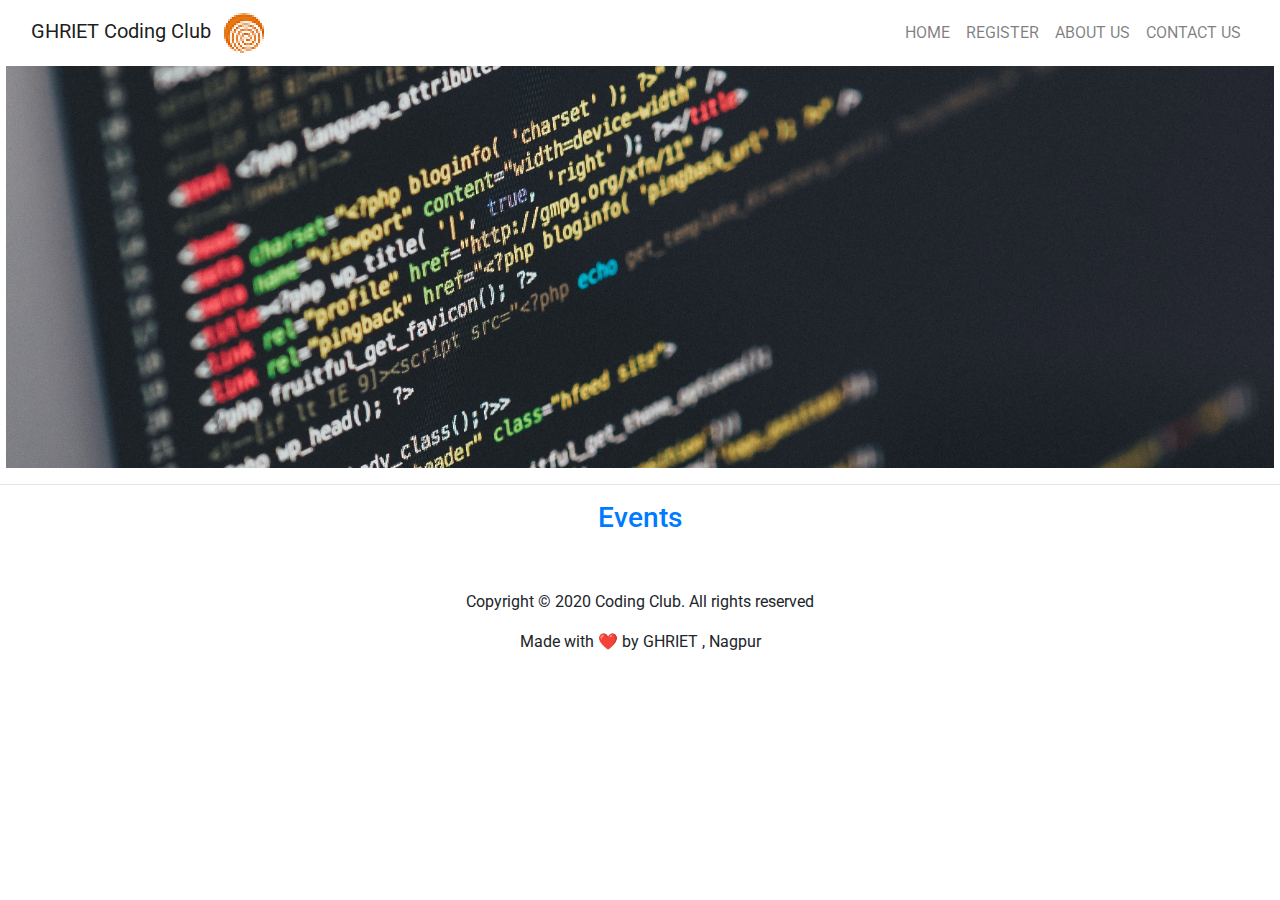
==== index.html @ 50445725 "upload" ====
<!DOCTYPE html>
<html>

<head>
    <meta charset="utf-8">
    <meta name="viewport" content="width=device-width, initial-scale=1.0, shrink-to-fit=no">
    <title>GHRIET coding club</title>
    <link rel="stylesheet" href="assets/bootstrap/css/bootstrap.min.css">
    <link rel="stylesheet" href="https://fonts.googleapis.com/css?family=Roboto:100,300,400,500,700">
    <link rel="stylesheet" href="assets/fonts/ionicons.min.css">
    <link rel="stylesheet" href="assets/css/gradient-navbar-1.css">
    <link rel="stylesheet" href="assets/css/gradient-navbar.css">
    <link rel="stylesheet" href="assets/css/styles.css">
</head>


<body>

    
    <nav class="navbar navbar-light navbar-expand-md">
        <div class="container-fluid"><a class="navbar-brand" href="#">GHRIET Coding Club <img src="images/logo2-.png"/></a></a><button data-toggle="collapse" class="navbar-toggler" data-target="#navcol-1"><span class="sr-only">Toggle navigation</span><span class="navbar-toggler-icon"></span></button>
            <div
                class="collapse navbar-collapse" id="navcol-1">
                <ul class="nav navbar-nav ml-auto">
                    <li class="nav-item" role="presentation"><a class="nav-link" href="#">HOME</a></li>
                    <li class="nav-item" role="presentation"><a class="nav-link" href="#">REGISTER</a></li>
                    <li class="nav-item" role="presentation"><a class="nav-link" href="#">ABOUT US</a></li>
                    <li class="nav-item" role="presentation"><a class="nav-link" href="#">CONTACT US</a></li>
                </ul>
        </div>
        </div>
    </nav>
    <img src="images/img1.jpg" alt="img1" class="center">


    <hr style="width:100%;text-align:left;margin-left:0">

    <a href=""> <h3 class=" text-center">Events</h3></a> 






















     <footer class="footer py-5">
          <div class="container">
               <div class="row">

                    <div class="col-lg-12 col-12">                                
                        <p class="copyright-text text-center">Copyright &copy; 2020  Coding Club. All rights reserved</p>
                        <p class="copyright-text text-center">Made with <span class="heart">❤</span> by GHRIET , Nagpur  <a rel="nofollow" href="link"></a></p>
                    </div>
                    
               </div>
          </div>
     </footer>
    <script src="assets/js/jquery.min.js"></script>
    <script src="assets/bootstrap/js/bootstrap.min.js"></script>
    <script src="assets/js/Navbar---Color-Change-on-Scroll.js"></script>
</body>

</html>
---- assets/css/gradient-navbar-1.css ----
#brand-logo {
  font-size: 34px;
}

#app-navbar {
  background: linear-gradient(120deg, #00e4d0, #5983e8);
}
---- assets/css/gradient-navbar.css ----
#brand-logo {
  font-size: 34px;
}

#app-navbar {
  background: linear-gradient(120deg, #00e4d0, #5983e8);
}
---- assets/css/styles.css ----
.center {
  display: block;
  margin-left: auto;
  margin-right: auto;
  width: 99%;
  height:50%;
}
.zig-zag { border: none; width: 50%; margin: auto; margin-top: 5%; margin-bottom: 5%; height: 40px; background: linear-gradient(135deg, #ECEDDC 25%, transparent 25%) -20px 0, linear-gradient(225deg, #ECEDDC 25%, transparent 25%) -20px 0, linear-gradient(315deg, #ECEDDC 25%, transparent 25%), linear-gradient(45deg, #ECEDDC 25%, transparent 25%); background-size: 40px 40px; background-color: #EC173A;}
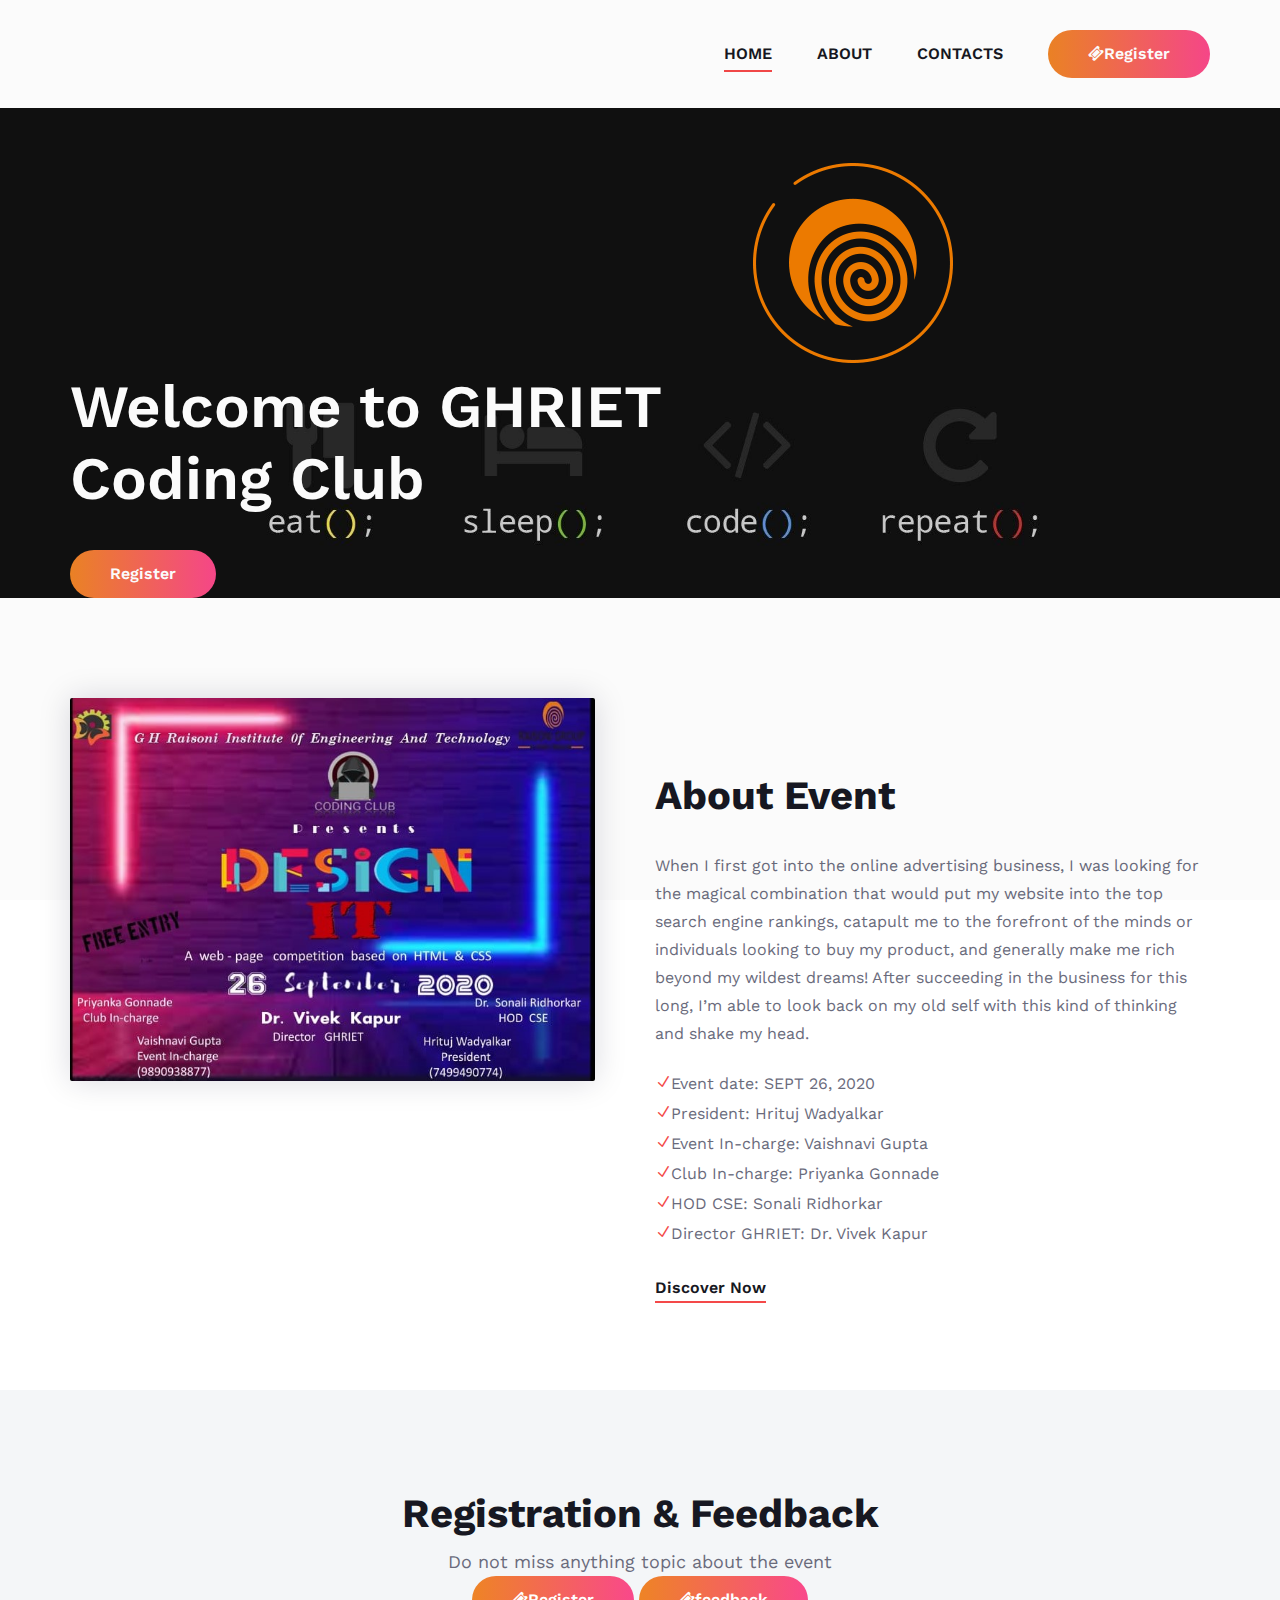
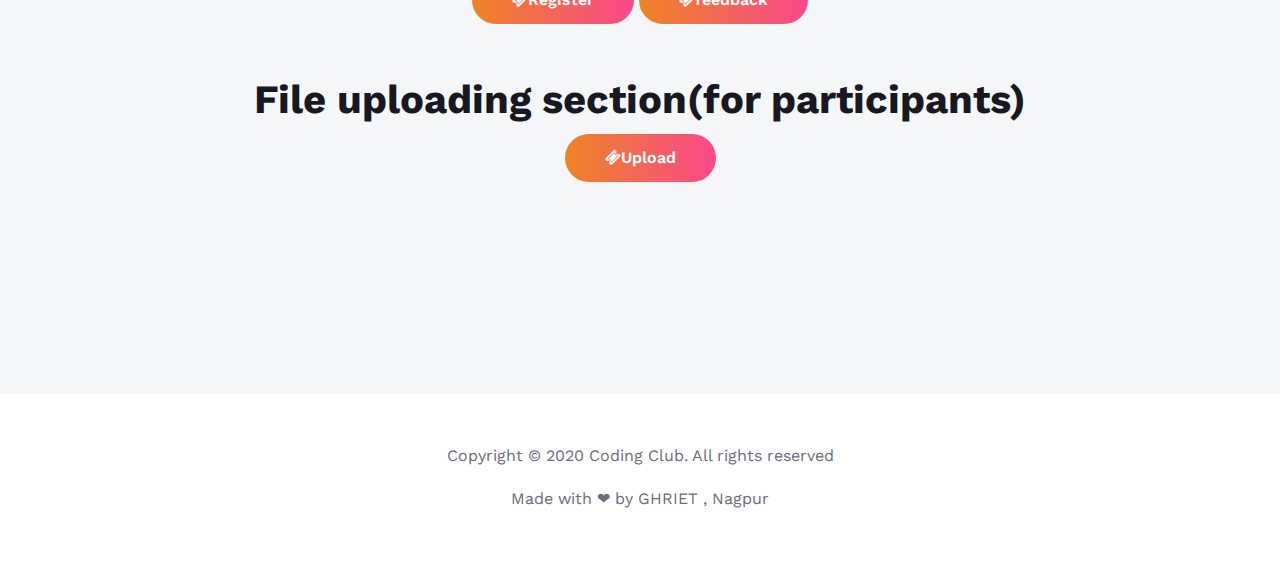
==== commit 15240f55: "update" ====
--- a/index.html
+++ b/index.html
@@ -1,64 +1,179 @@
 <!DOCTYPE html>
-<html>
+<html lang="zxx">
 
 <head>
-    <meta charset="utf-8">
-    <meta name="viewport" content="width=device-width, initial-scale=1.0, shrink-to-fit=no">
-    <title>GHRIET coding club</title>
-    <link rel="stylesheet" href="assets/bootstrap/css/bootstrap.min.css">
-    <link rel="stylesheet" href="https://fonts.googleapis.com/css?family=Roboto:100,300,400,500,700">
-    <link rel="stylesheet" href="assets/fonts/ionicons.min.css">
-    <link rel="stylesheet" href="assets/css/gradient-navbar-1.css">
-    <link rel="stylesheet" href="assets/css/gradient-navbar.css">
-    <link rel="stylesheet" href="assets/css/styles.css">
+    <meta charset="UTF-8">
+    <meta name="description" content="Manup Template">
+    <meta name="keywords" content="Manup, unica, creative, html">
+    <meta name="viewport" content="width=device-width, initial-scale=1.0">
+    <meta http-equiv="X-UA-Compatible" content="ie=edge">
+    <title>GHRIET Coding club</title>
+
+    <!-- Google Font -->
+    <link href="https://fonts.googleapis.com/css?family=Work+Sans:400,500,600,700,800,900&display=swap"
+        rel="stylesheet">
+    <link href="https://fonts.googleapis.com/css?family=Poppins:400,500,600,700&display=swap" rel="stylesheet">
+
+
+    <!-- Css Styles -->
+    <link rel="stylesheet" href="css/bootstrap.min.css" type="text/css">
+    <link rel="stylesheet" href="css/font-awesome.min.css" type="text/css">
+    <link rel="stylesheet" href="css/elegant-icons.css" type="text/css">
+    <link rel="stylesheet" href="css/owl.carousel.min.css" type="text/css">
+    <link rel="stylesheet" href="css/magnific-popup.css" type="text/css">
+    <link rel="stylesheet" href="css/slicknav.min.css" type="text/css">
+    <link rel="stylesheet" href="css/style.css" type="text/css">
 </head>
 
-
 <body>
-
-    
-    <nav class="navbar navbar-light navbar-expand-md">
-        <div class="container-fluid"><a class="navbar-brand" href="#">GHRIET Coding Club <img src="images/logo2-.png"/></a></a><button data-toggle="collapse" class="navbar-toggler" data-target="#navcol-1"><span class="sr-only">Toggle navigation</span><span class="navbar-toggler-icon"></span></button>
-            <div
-                class="collapse navbar-collapse" id="navcol-1">
-                <ul class="nav navbar-nav ml-auto">
-                    <li class="nav-item" role="presentation"><a class="nav-link" href="#">HOME</a></li>
-                    <li class="nav-item" role="presentation"><a class="nav-link" href="#">REGISTER</a></li>
-                    <li class="nav-item" role="presentation"><a class="nav-link" href="#">ABOUT US</a></li>
-                    <li class="nav-item" role="presentation"><a class="nav-link" href="#">CONTACT US</a></li>
-                </ul>
-        </div>
-        </div>
-    </nav>
-    <img src="images/img1.jpg" alt="img1" class="center">
-
-
-    <hr style="width:100%;text-align:left;margin-left:0">
-
-    <a href=""> <h3 class=" text-center">Events</h3></a> 
-
-
-
-
-
-
-
-
-
-
-
-
-
-
-
-
-
-
-
-
-
-
-     <footer class="footer py-5">
+    <!-- Page Preloder -->
+    <div id="preloder">
+        <div class="loader"></div>
+    </div>
+
+    <!-- Header Section Begin -->
+    <header class="header-section">
+        <div class="container">
+            <div class="logo">
+                <a href="./index.html">
+                    <img src="img/logo.png" alt="">
+                </a>
+            </div>
+            <div class="nav-menu">
+                <nav class="mainmenu mobile-menu">
+                    <ul>
+                        <li class="active"><a href="./index.html">Home</a></li>
+                        <li><a href="#">About</a></li>
+                       
+                        <li><a href="#">Contacts</a></li>
+                    </ul>
+                </nav>
+                <a href="#" class="primary-btn top-btn"><i class="fa fa-ticket"></i>Register</a>
+            </div>
+            <div id="mobile-menu-wrap"></div>
+        </div>
+    </header>
+    <!-- Header End -->
+
+    <!-- Hero Section Begin -->
+    <section class="hero-section set-bg" data-setbg="img/hero.jpg">
+        <div class="container">
+            <div class="row">
+                <div class="col-lg-7">
+                    <div class="hero-text">
+                        <span></span>
+                        <h2>Welcome to GHRIET<br /> Coding Club</h2>
+                        <a href="#" class="primary-btn">Register</a>
+                    </div>
+                </div>
+                <div class="col-lg-5">
+                    <img src="img/hero-right.jpg" alt="">
+                </div>
+            </div>
+        </div>
+    </section>
+    <!-- Hero Section End -->
+
+    <!-- Counter Section Begin --
+    <section class="counter-section bg-gradient">
+        <div class="container">
+            <div class="row">
+                <div class="col-lg-4">
+                    <div class="counter-text">
+                        <span>Conference Date</span>
+                        <h3>Count Every Second <br />Until the Event</h3>
+                    </div>
+                </div>
+                <div class="col-lg-8">
+                    <div class="cd-timer" id="countdown">
+                        <div class="cd-item">
+                            <span>40</span>
+                            <p>Days</p>
+                        </div>
+                        <div class="cd-item">
+                            <span>18</span>
+                            <p>Hours</p>
+                        </div>
+                        <div class="cd-item">
+                            <span>46</span>
+                            <p>Minutes</p>
+                        </div>
+                        <div class="cd-item">
+                            <span>32</span>
+                            <p>Seconds</p>
+                        </div>
+                    </div>
+                </div>
+            </div>
+        </div>
+    </section>
+    <!-- Counter Section End -->
+
+    <!-- Home About Section Begin -->
+    <section class="home-about-section spad">
+        <div class="container">
+            <div class="row">
+                <div class="col-lg-6">
+                    <div class="ha-pic">
+                        <img src="img/h-about.jpg" alt="">
+                    </div>
+                </div>
+                <div class="col-lg-6">
+                    <div class="ha-text">
+                        <h2>About Event</h2>
+                        <p>When I first got into the online advertising business, I was looking for the magical
+                            combination that would put my website into the top search engine rankings, catapult me to
+                            the forefront of the minds or individuals looking to buy my product, and generally make me
+                            rich beyond my wildest dreams! After succeeding in the business for this long, I’m able to
+                            look back on my old self with this kind of thinking and shake my head.</p>
+                        <ul>
+                            <li><span class="icon_check"></span>Event date: SEPT 26, 2020</li>
+                            <li><span class="icon_check"></span>President: Hrituj Wadyalkar</li> 
+                            <li><span class="icon_check"></span>Event In-charge: Vaishnavi Gupta</li>
+                            <li><span class="icon_check"></span>Club In-charge: Priyanka Gonnade </li>
+                            <li><span class="icon_check"></span>HOD CSE: Sonali Ridhorkar </li>
+                            <li><span class="icon_check"></span>Director GHRIET: Dr. Vivek Kapur </li>
+                        </ul>
+                        <a href="#" class="ha-btn">Discover Now</a>
+                    </div>
+                </div>
+            </div>
+        </div>
+    </section>
+    <!-- Home About Section End -->
+
+ 
+  
+
+    <!-- latest BLog Section Begin -->
+    <section class="latest-blog spad">
+        <div class="container">
+            <div class="row">
+                <div class="col-lg-12">
+                    <div class="section-title">
+                        <h2>Registration & Feedback </h2>
+                        <p>Do not miss anything topic about the event</p>
+                        <a href="https://forms.gle/aA8JoqDNaA3p2tTW8" class="primary-btn top-btn"><i class="fa fa-ticket"></i>Register</a>
+                        <a href="#" class="primary-btn top-btn"><i class="fa fa-ticket"></i>feedback</a>
+                    </div>
+                </div>
+            </div>
+            
+
+            <div class="section-title">
+                        <h2>File uploading section(for participants)</h2>
+                        <a href="" class="primary-btn top-btn"><i class="fa fa-ticket"></i>Upload</a>
+                        
+    </section>
+    <!-- latest BLog Section End -->
+
+   
+
+   
+
+    <!-- Footer Section Begin -->
+
+    <footer class="footer py-5">
           <div class="container">
                <div class="row">
 
@@ -70,9 +185,16 @@
                </div>
           </div>
      </footer>
-    <script src="assets/js/jquery.min.js"></script>
-    <script src="assets/bootstrap/js/bootstrap.min.js"></script>
-    <script src="assets/js/Navbar---Color-Change-on-Scroll.js"></script>
+    <!-- Footer Section End -->
+
+    <!-- Js Plugins -->
+    <script src="js/jquery-3.3.1.min.js"></script>
+    <script src="js/bootstrap.min.js"></script>
+    <script src="js/jquery.magnific-popup.min.js"></script>
+    <script src="js/jquery.countdown.min.js"></script>
+    <script src="js/jquery.slicknav.js"></script>
+    <script src="js/owl.carousel.min.js"></script>
+    <script src="js/main.js"></script>
 </body>
 
 </html>--- a/css/elegant-icons.css
+++ b/css/elegant-icons.css
@@ -0,0 +1,1159 @@
+@font-face {
+	font-family: 'ElegantIcons';
+	src:url('../fonts/ElegantIcons.eot');
+	src:url('../fonts/ElegantIcons.eot?#iefix') format('embedded-opentype'),
+		url('../fonts/ElegantIcons.woff') format('woff'),
+		url('../fonts/ElegantIcons.ttf') format('truetype'),
+		url('../fonts/ElegantIcons.svg#ElegantIcons') format('svg');
+	font-weight: normal;
+	font-style: normal;
+}
+
+/* Use the following CSS code if you want to use data attributes for inserting your icons */
+[data-icon]:before {
+	font-family: 'ElegantIcons';
+	content: attr(data-icon);
+	speak: none;
+	font-weight: normal;
+	font-variant: normal;
+	text-transform: none;
+	line-height: 1;
+	-webkit-font-smoothing: antialiased;
+	-moz-osx-font-smoothing: grayscale;
+}
+
+/* Use the following CSS code if you want to have a class per icon */
+/*
+Instead of a list of all class selectors,
+you can use the generic selector below, but it's slower:
+[class*="your-class-prefix"] {
+*/
+.arrow_up, .arrow_down, .arrow_left, .arrow_right, .arrow_left-up, .arrow_right-up, .arrow_right-down, .arrow_left-down, .arrow-up-down, .arrow_up-down_alt, .arrow_left-right_alt, .arrow_left-right, .arrow_expand_alt2, .arrow_expand_alt, .arrow_condense, .arrow_expand, .arrow_move, .arrow_carrot-up, .arrow_carrot-down, .arrow_carrot-left, .arrow_carrot-right, .arrow_carrot-2up, .arrow_carrot-2down, .arrow_carrot-2left, .arrow_carrot-2right, .arrow_carrot-up_alt2, .arrow_carrot-down_alt2, .arrow_carrot-left_alt2, .arrow_carrot-right_alt2, .arrow_carrot-2up_alt2, .arrow_carrot-2down_alt2, .arrow_carrot-2left_alt2, .arrow_carrot-2right_alt2, .arrow_triangle-up, .arrow_triangle-down, .arrow_triangle-left, .arrow_triangle-right, .arrow_triangle-up_alt2, .arrow_triangle-down_alt2, .arrow_triangle-left_alt2, .arrow_triangle-right_alt2, .arrow_back, .icon_minus-06, .icon_plus, .icon_close, .icon_check, .icon_minus_alt2, .icon_plus_alt2, .icon_close_alt2, .icon_check_alt2, .icon_zoom-out_alt, .icon_zoom-in_alt, .icon_search, .icon_box-empty, .icon_box-selected, .icon_minus-box, .icon_plus-box, .icon_box-checked, .icon_circle-empty, .icon_circle-slelected, .icon_stop_alt2, .icon_stop, .icon_pause_alt2, .icon_pause, .icon_menu, .icon_menu-square_alt2, .icon_menu-circle_alt2, .icon_ul, .icon_ol, .icon_adjust-horiz, .icon_adjust-vert, .icon_document_alt, .icon_documents_alt, .icon_pencil, .icon_pencil-edit_alt, .icon_pencil-edit, .icon_folder-alt, .icon_folder-open_alt, .icon_folder-add_alt, .icon_info_alt, .icon_error-oct_alt, .icon_error-circle_alt, .icon_error-triangle_alt, .icon_question_alt2, .icon_question, .icon_comment_alt, .icon_chat_alt, .icon_vol-mute_alt, .icon_volume-low_alt, .icon_volume-high_alt, .icon_quotations, .icon_quotations_alt2, .icon_clock_alt, .icon_lock_alt, .icon_lock-open_alt, .icon_key_alt, .icon_cloud_alt, .icon_cloud-upload_alt, .icon_cloud-download_alt, .icon_image, .icon_images, .icon_lightbulb_alt, .icon_gift_alt, .icon_house_alt, .icon_genius, .icon_mobile, .icon_tablet, .icon_laptop, .icon_desktop, .icon_camera_alt, .icon_mail_alt, .icon_cone_alt, .icon_ribbon_alt, .icon_bag_alt, .icon_creditcard, .icon_cart_alt, .icon_paperclip, .icon_tag_alt, .icon_tags_alt, .icon_trash_alt, .icon_cursor_alt, .icon_mic_alt, .icon_compass_alt, .icon_pin_alt, .icon_pushpin_alt, .icon_map_alt, .icon_drawer_alt, .icon_toolbox_alt, .icon_book_alt, .icon_calendar, .icon_film, .icon_table, .icon_contacts_alt, .icon_headphones, .icon_lifesaver, .icon_piechart, .icon_refresh, .icon_link_alt, .icon_link, .icon_loading, .icon_blocked, .icon_archive_alt, .icon_heart_alt, .icon_star_alt, .icon_star-half_alt, .icon_star, .icon_star-half, .icon_tools, .icon_tool, .icon_cog, .icon_cogs, .arrow_up_alt, .arrow_down_alt, .arrow_left_alt, .arrow_right_alt, .arrow_left-up_alt, .arrow_right-up_alt, .arrow_right-down_alt, .arrow_left-down_alt, .arrow_condense_alt, .arrow_expand_alt3, .arrow_carrot_up_alt, .arrow_carrot-down_alt, .arrow_carrot-left_alt, .arrow_carrot-right_alt, .arrow_carrot-2up_alt, .arrow_carrot-2dwnn_alt, .arrow_carrot-2left_alt, .arrow_carrot-2right_alt, .arrow_triangle-up_alt, .arrow_triangle-down_alt, .arrow_triangle-left_alt, .arrow_triangle-right_alt, .icon_minus_alt, .icon_plus_alt, .icon_close_alt, .icon_check_alt, .icon_zoom-out, .icon_zoom-in, .icon_stop_alt, .icon_menu-square_alt, .icon_menu-circle_alt, .icon_document, .icon_documents, .icon_pencil_alt, .icon_folder, .icon_folder-open, .icon_folder-add, .icon_folder_upload, .icon_folder_download, .icon_info, .icon_error-circle, .icon_error-oct, .icon_error-triangle, .icon_question_alt, .icon_comment, .icon_chat, .icon_vol-mute, .icon_volume-low, .icon_volume-high, .icon_quotations_alt, .icon_clock, .icon_lock, .icon_lock-open, .icon_key, .icon_cloud, .icon_cloud-upload, .icon_cloud-download, .icon_lightbulb, .icon_gift, .icon_house, .icon_camera, .icon_mail, .icon_cone, .icon_ribbon, .icon_bag, .icon_cart, .icon_tag, .icon_tags, .icon_trash, .icon_cursor, .icon_mic, .icon_compass, .icon_pin, .icon_pushpin, .icon_map, .icon_drawer, .icon_toolbox, .icon_book, .icon_contacts, .icon_archive, .icon_heart, .icon_profile, .icon_group, .icon_grid-2x2, .icon_grid-3x3, .icon_music, .icon_pause_alt, .icon_phone, .icon_upload, .icon_download, .social_facebook, .social_twitter, .social_pinterest, .social_googleplus, .social_tumblr, .social_tumbleupon, .social_wordpress, .social_instagram, .social_dribbble, .social_vimeo, .social_linkedin, .social_rss, .social_deviantart, .social_share, .social_myspace, .social_skype, .social_youtube, .social_picassa, .social_googledrive, .social_flickr, .social_blogger, .social_spotify, .social_delicious, .social_facebook_circle, .social_twitter_circle, .social_pinterest_circle, .social_googleplus_circle, .social_tumblr_circle, .social_stumbleupon_circle, .social_wordpress_circle, .social_instagram_circle, .social_dribbble_circle, .social_vimeo_circle, .social_linkedin_circle, .social_rss_circle, .social_deviantart_circle, .social_share_circle, .social_myspace_circle, .social_skype_circle, .social_youtube_circle, .social_picassa_circle, .social_googledrive_alt2, .social_flickr_circle, .social_blogger_circle, .social_spotify_circle, .social_delicious_circle, .social_facebook_square, .social_twitter_square, .social_pinterest_square, .social_googleplus_square, .social_tumblr_square, .social_stumbleupon_square, .social_wordpress_square, .social_instagram_square, .social_dribbble_square, .social_vimeo_square, .social_linkedin_square, .social_rss_square, .social_deviantart_square, .social_share_square, .social_myspace_square, .social_skype_square, .social_youtube_square, .social_picassa_square, .social_googledrive_square, .social_flickr_square, .social_blogger_square, .social_spotify_square, .social_delicious_square, .icon_printer, .icon_calulator, .icon_building, .icon_floppy, .icon_drive, .icon_search-2, .icon_id, .icon_id-2, .icon_puzzle, .icon_like, .icon_dislike, .icon_mug, .icon_currency, .icon_wallet, .icon_pens, .icon_easel, .icon_flowchart, .icon_datareport, .icon_briefcase, .icon_shield, .icon_percent, .icon_globe, .icon_globe-2, .icon_target, .icon_hourglass, .icon_balance, .icon_rook, .icon_printer-alt, .icon_calculator_alt, .icon_building_alt, .icon_floppy_alt, .icon_drive_alt, .icon_search_alt, .icon_id_alt, .icon_id-2_alt, .icon_puzzle_alt, .icon_like_alt, .icon_dislike_alt, .icon_mug_alt, .icon_currency_alt, .icon_wallet_alt, .icon_pens_alt, .icon_easel_alt, .icon_flowchart_alt, .icon_datareport_alt, .icon_briefcase_alt, .icon_shield_alt, .icon_percent_alt, .icon_globe_alt, .icon_clipboard {
+	font-family: 'ElegantIcons';
+	speak: none;
+	font-style: normal;
+	font-weight: normal;
+	font-variant: normal;
+	text-transform: none;
+	line-height: 1;
+	-webkit-font-smoothing: antialiased;
+}
+.arrow_up:before {
+	content: "\21";
+}
+.arrow_down:before {
+	content: "\22";
+}
+.arrow_left:before {
+	content: "\23";
+}
+.arrow_right:before {
+	content: "\24";
+}
+.arrow_left-up:before {
+	content: "\25";
+}
+.arrow_right-up:before {
+	content: "\26";
+}
+.arrow_right-down:before {
+	content: "\27";
+}
+.arrow_left-down:before {
+	content: "\28";
+}
+.arrow-up-down:before {
+	content: "\29";
+}
+.arrow_up-down_alt:before {
+	content: "\2a";
+}
+.arrow_left-right_alt:before {
+	content: "\2b";
+}
+.arrow_left-right:before {
+	content: "\2c";
+}
+.arrow_expand_alt2:before {
+	content: "\2d";
+}
+.arrow_expand_alt:before {
+	content: "\2e";
+}
+.arrow_condense:before {
+	content: "\2f";
+}
+.arrow_expand:before {
+	content: "\30";
+}
+.arrow_move:before {
+	content: "\31";
+}
+.arrow_carrot-up:before {
+	content: "\32";
+}
+.arrow_carrot-down:before {
+	content: "\33";
+}
+.arrow_carrot-left:before {
+	content: "\34";
+}
+.arrow_carrot-right:before {
+	content: "\35";
+}
+.arrow_carrot-2up:before {
+	content: "\36";
+}
+.arrow_carrot-2down:before {
+	content: "\37";
+}
+.arrow_carrot-2left:before {
+	content: "\38";
+}
+.arrow_carrot-2right:before {
+	content: "\39";
+}
+.arrow_carrot-up_alt2:before {
+	content: "\3a";
+}
+.arrow_carrot-down_alt2:before {
+	content: "\3b";
+}
+.arrow_carrot-left_alt2:before {
+	content: "\3c";
+}
+.arrow_carrot-right_alt2:before {
+	content: "\3d";
+}
+.arrow_carrot-2up_alt2:before {
+	content: "\3e";
+}
+.arrow_carrot-2down_alt2:before {
+	content: "\3f";
+}
+.arrow_carrot-2left_alt2:before {
+	content: "\40";
+}
+.arrow_carrot-2right_alt2:before {
+	content: "\41";
+}
+.arrow_triangle-up:before {
+	content: "\42";
+}
+.arrow_triangle-down:before {
+	content: "\43";
+}
+.arrow_triangle-left:before {
+	content: "\44";
+}
+.arrow_triangle-right:before {
+	content: "\45";
+}
+.arrow_triangle-up_alt2:before {
+	content: "\46";
+}
+.arrow_triangle-down_alt2:before {
+	content: "\47";
+}
+.arrow_triangle-left_alt2:before {
+	content: "\48";
+}
+.arrow_triangle-right_alt2:before {
+	content: "\49";
+}
+.arrow_back:before {
+	content: "\4a";
+}
+.icon_minus-06:before {
+	content: "\4b";
+}
+.icon_plus:before {
+	content: "\4c";
+}
+.icon_close:before {
+	content: "\4d";
+}
+.icon_check:before {
+	content: "\4e";
+}
+.icon_minus_alt2:before {
+	content: "\4f";
+}
+.icon_plus_alt2:before {
+	content: "\50";
+}
+.icon_close_alt2:before {
+	content: "\51";
+}
+.icon_check_alt2:before {
+	content: "\52";
+}
+.icon_zoom-out_alt:before {
+	content: "\53";
+}
+.icon_zoom-in_alt:before {
+	content: "\54";
+}
+.icon_search:before {
+	content: "\55";
+}
+.icon_box-empty:before {
+	content: "\56";
+}
+.icon_box-selected:before {
+	content: "\57";
+}
+.icon_minus-box:before {
+	content: "\58";
+}
+.icon_plus-box:before {
+	content: "\59";
+}
+.icon_box-checked:before {
+	content: "\5a";
+}
+.icon_circle-empty:before {
+	content: "\5b";
+}
+.icon_circle-slelected:before {
+	content: "\5c";
+}
+.icon_stop_alt2:before {
+	content: "\5d";
+}
+.icon_stop:before {
+	content: "\5e";
+}
+.icon_pause_alt2:before {
+	content: "\5f";
+}
+.icon_pause:before {
+	content: "\60";
+}
+.icon_menu:before {
+	content: "\61";
+}
+.icon_menu-square_alt2:before {
+	content: "\62";
+}
+.icon_menu-circle_alt2:before {
+	content: "\63";
+}
+.icon_ul:before {
+	content: "\64";
+}
+.icon_ol:before {
+	content: "\65";
+}
+.icon_adjust-horiz:before {
+	content: "\66";
+}
+.icon_adjust-vert:before {
+	content: "\67";
+}
+.icon_document_alt:before {
+	content: "\68";
+}
+.icon_documents_alt:before {
+	content: "\69";
+}
+.icon_pencil:before {
+	content: "\6a";
+}
+.icon_pencil-edit_alt:before {
+	content: "\6b";
+}
+.icon_pencil-edit:before {
+	content: "\6c";
+}
+.icon_folder-alt:before {
+	content: "\6d";
+}
+.icon_folder-open_alt:before {
+	content: "\6e";
+}
+.icon_folder-add_alt:before {
+	content: "\6f";
+}
+.icon_info_alt:before {
+	content: "\70";
+}
+.icon_error-oct_alt:before {
+	content: "\71";
+}
+.icon_error-circle_alt:before {
+	content: "\72";
+}
+.icon_error-triangle_alt:before {
+	content: "\73";
+}
+.icon_question_alt2:before {
+	content: "\74";
+}
+.icon_question:before {
+	content: "\75";
+}
+.icon_comment_alt:before {
+	content: "\76";
+}
+.icon_chat_alt:before {
+	content: "\77";
+}
+.icon_vol-mute_alt:before {
+	content: "\78";
+}
+.icon_volume-low_alt:before {
+	content: "\79";
+}
+.icon_volume-high_alt:before {
+	content: "\7a";
+}
+.icon_quotations:before {
+	content: "\7b";
+}
+.icon_quotations_alt2:before {
+	content: "\7c";
+}
+.icon_clock_alt:before {
+	content: "\7d";
+}
+.icon_lock_alt:before {
+	content: "\7e";
+}
+.icon_lock-open_alt:before {
+	content: "\e000";
+}
+.icon_key_alt:before {
+	content: "\e001";
+}
+.icon_cloud_alt:before {
+	content: "\e002";
+}
+.icon_cloud-upload_alt:before {
+	content: "\e003";
+}
+.icon_cloud-download_alt:before {
+	content: "\e004";
+}
+.icon_image:before {
+	content: "\e005";
+}
+.icon_images:before {
+	content: "\e006";
+}
+.icon_lightbulb_alt:before {
+	content: "\e007";
+}
+.icon_gift_alt:before {
+	content: "\e008";
+}
+.icon_house_alt:before {
+	content: "\e009";
+}
+.icon_genius:before {
+	content: "\e00a";
+}
+.icon_mobile:before {
+	content: "\e00b";
+}
+.icon_tablet:before {
+	content: "\e00c";
+}
+.icon_laptop:before {
+	content: "\e00d";
+}
+.icon_desktop:before {
+	content: "\e00e";
+}
+.icon_camera_alt:before {
+	content: "\e00f";
+}
+.icon_mail_alt:before {
+	content: "\e010";
+}
+.icon_cone_alt:before {
+	content: "\e011";
+}
+.icon_ribbon_alt:before {
+	content: "\e012";
+}
+.icon_bag_alt:before {
+	content: "\e013";
+}
+.icon_creditcard:before {
+	content: "\e014";
+}
+.icon_cart_alt:before {
+	content: "\e015";
+}
+.icon_paperclip:before {
+	content: "\e016";
+}
+.icon_tag_alt:before {
+	content: "\e017";
+}
+.icon_tags_alt:before {
+	content: "\e018";
+}
+.icon_trash_alt:before {
+	content: "\e019";
+}
+.icon_cursor_alt:before {
+	content: "\e01a";
+}
+.icon_mic_alt:before {
+	content: "\e01b";
+}
+.icon_compass_alt:before {
+	content: "\e01c";
+}
+.icon_pin_alt:before {
+	content: "\e01d";
+}
+.icon_pushpin_alt:before {
+	content: "\e01e";
+}
+.icon_map_alt:before {
+	content: "\e01f";
+}
+.icon_drawer_alt:before {
+	content: "\e020";
+}
+.icon_toolbox_alt:before {
+	content: "\e021";
+}
+.icon_book_alt:before {
+	content: "\e022";
+}
+.icon_calendar:before {
+	content: "\e023";
+}
+.icon_film:before {
+	content: "\e024";
+}
+.icon_table:before {
+	content: "\e025";
+}
+.icon_contacts_alt:before {
+	content: "\e026";
+}
+.icon_headphones:before {
+	content: "\e027";
+}
+.icon_lifesaver:before {
+	content: "\e028";
+}
+.icon_piechart:before {
+	content: "\e029";
+}
+.icon_refresh:before {
+	content: "\e02a";
+}
+.icon_link_alt:before {
+	content: "\e02b";
+}
+.icon_link:before {
+	content: "\e02c";
+}
+.icon_loading:before {
+	content: "\e02d";
+}
+.icon_blocked:before {
+	content: "\e02e";
+}
+.icon_archive_alt:before {
+	content: "\e02f";
+}
+.icon_heart_alt:before {
+	content: "\e030";
+}
+.icon_star_alt:before {
+	content: "\e031";
+}
+.icon_star-half_alt:before {
+	content: "\e032";
+}
+.icon_star:before {
+	content: "\e033";
+}
+.icon_star-half:before {
+	content: "\e034";
+}
+.icon_tools:before {
+	content: "\e035";
+}
+.icon_tool:before {
+	content: "\e036";
+}
+.icon_cog:before {
+	content: "\e037";
+}
+.icon_cogs:before {
+	content: "\e038";
+}
+.arrow_up_alt:before {
+	content: "\e039";
+}
+.arrow_down_alt:before {
+	content: "\e03a";
+}
+.arrow_left_alt:before {
+	content: "\e03b";
+}
+.arrow_right_alt:before {
+	content: "\e03c";
+}
+.arrow_left-up_alt:before {
+	content: "\e03d";
+}
+.arrow_right-up_alt:before {
+	content: "\e03e";
+}
+.arrow_right-down_alt:before {
+	content: "\e03f";
+}
+.arrow_left-down_alt:before {
+	content: "\e040";
+}
+.arrow_condense_alt:before {
+	content: "\e041";
+}
+.arrow_expand_alt3:before {
+	content: "\e042";
+}
+.arrow_carrot_up_alt:before {
+	content: "\e043";
+}
+.arrow_carrot-down_alt:before {
+	content: "\e044";
+}
+.arrow_carrot-left_alt:before {
+	content: "\e045";
+}
+.arrow_carrot-right_alt:before {
+	content: "\e046";
+}
+.arrow_carrot-2up_alt:before {
+	content: "\e047";
+}
+.arrow_carrot-2dwnn_alt:before {
+	content: "\e048";
+}
+.arrow_carrot-2left_alt:before {
+	content: "\e049";
+}
+.arrow_carrot-2right_alt:before {
+	content: "\e04a";
+}
+.arrow_triangle-up_alt:before {
+	content: "\e04b";
+}
+.arrow_triangle-down_alt:before {
+	content: "\e04c";
+}
+.arrow_triangle-left_alt:before {
+	content: "\e04d";
+}
+.arrow_triangle-right_alt:before {
+	content: "\e04e";
+}
+.icon_minus_alt:before {
+	content: "\e04f";
+}
+.icon_plus_alt:before {
+	content: "\e050";
+}
+.icon_close_alt:before {
+	content: "\e051";
+}
+.icon_check_alt:before {
+	content: "\e052";
+}
+.icon_zoom-out:before {
+	content: "\e053";
+}
+.icon_zoom-in:before {
+	content: "\e054";
+}
+.icon_stop_alt:before {
+	content: "\e055";
+}
+.icon_menu-square_alt:before {
+	content: "\e056";
+}
+.icon_menu-circle_alt:before {
+	content: "\e057";
+}
+.icon_document:before {
+	content: "\e058";
+}
+.icon_documents:before {
+	content: "\e059";
+}
+.icon_pencil_alt:before {
+	content: "\e05a";
+}
+.icon_folder:before {
+	content: "\e05b";
+}
+.icon_folder-open:before {
+	content: "\e05c";
+}
+.icon_folder-add:before {
+	content: "\e05d";
+}
+.icon_folder_upload:before {
+	content: "\e05e";
+}
+.icon_folder_download:before {
+	content: "\e05f";
+}
+.icon_info:before {
+	content: "\e060";
+}
+.icon_error-circle:before {
+	content: "\e061";
+}
+.icon_error-oct:before {
+	content: "\e062";
+}
+.icon_error-triangle:before {
+	content: "\e063";
+}
+.icon_question_alt:before {
+	content: "\e064";
+}
+.icon_comment:before {
+	content: "\e065";
+}
+.icon_chat:before {
+	content: "\e066";
+}
+.icon_vol-mute:before {
+	content: "\e067";
+}
+.icon_volume-low:before {
+	content: "\e068";
+}
+.icon_volume-high:before {
+	content: "\e069";
+}
+.icon_quotations_alt:before {
+	content: "\e06a";
+}
+.icon_clock:before {
+	content: "\e06b";
+}
+.icon_lock:before {
+	content: "\e06c";
+}
+.icon_lock-open:before {
+	content: "\e06d";
+}
+.icon_key:before {
+	content: "\e06e";
+}
+.icon_cloud:before {
+	content: "\e06f";
+}
+.icon_cloud-upload:before {
+	content: "\e070";
+}
+.icon_cloud-download:before {
+	content: "\e071";
+}
+.icon_lightbulb:before {
+	content: "\e072";
+}
+.icon_gift:before {
+	content: "\e073";
+}
+.icon_house:before {
+	content: "\e074";
+}
+.icon_camera:before {
+	content: "\e075";
+}
+.icon_mail:before {
+	content: "\e076";
+}
+.icon_cone:before {
+	content: "\e077";
+}
+.icon_ribbon:before {
+	content: "\e078";
+}
+.icon_bag:before {
+	content: "\e079";
+}
+.icon_cart:before {
+	content: "\e07a";
+}
+.icon_tag:before {
+	content: "\e07b";
+}
+.icon_tags:before {
+	content: "\e07c";
+}
+.icon_trash:before {
+	content: "\e07d";
+}
+.icon_cursor:before {
+	content: "\e07e";
+}
+.icon_mic:before {
+	content: "\e07f";
+}
+.icon_compass:before {
+	content: "\e080";
+}
+.icon_pin:before {
+	content: "\e081";
+}
+.icon_pushpin:before {
+	content: "\e082";
+}
+.icon_map:before {
+	content: "\e083";
+}
+.icon_drawer:before {
+	content: "\e084";
+}
+.icon_toolbox:before {
+	content: "\e085";
+}
+.icon_book:before {
+	content: "\e086";
+}
+.icon_contacts:before {
+	content: "\e087";
+}
+.icon_archive:before {
+	content: "\e088";
+}
+.icon_heart:before {
+	content: "\e089";
+}
+.icon_profile:before {
+	content: "\e08a";
+}
+.icon_group:before {
+	content: "\e08b";
+}
+.icon_grid-2x2:before {
+	content: "\e08c";
+}
+.icon_grid-3x3:before {
+	content: "\e08d";
+}
+.icon_music:before {
+	content: "\e08e";
+}
+.icon_pause_alt:before {
+	content: "\e08f";
+}
+.icon_phone:before {
+	content: "\e090";
+}
+.icon_upload:before {
+	content: "\e091";
+}
+.icon_download:before {
+	content: "\e092";
+}
+.social_facebook:before {
+	content: "\e093";
+}
+.social_twitter:before {
+	content: "\e094";
+}
+.social_pinterest:before {
+	content: "\e095";
+}
+.social_googleplus:before {
+	content: "\e096";
+}
+.social_tumblr:before {
+	content: "\e097";
+}
+.social_tumbleupon:before {
+	content: "\e098";
+}
+.social_wordpress:before {
+	content: "\e099";
+}
+.social_instagram:before {
+	content: "\e09a";
+}
+.social_dribbble:before {
+	content: "\e09b";
+}
+.social_vimeo:before {
+	content: "\e09c";
+}
+.social_linkedin:before {
+	content: "\e09d";
+}
+.social_rss:before {
+	content: "\e09e";
+}
+.social_deviantart:before {
+	content: "\e09f";
+}
+.social_share:before {
+	content: "\e0a0";
+}
+.social_myspace:before {
+	content: "\e0a1";
+}
+.social_skype:before {
+	content: "\e0a2";
+}
+.social_youtube:before {
+	content: "\e0a3";
+}
+.social_picassa:before {
+	content: "\e0a4";
+}
+.social_googledrive:before {
+	content: "\e0a5";
+}
+.social_flickr:before {
+	content: "\e0a6";
+}
+.social_blogger:before {
+	content: "\e0a7";
+}
+.social_spotify:before {
+	content: "\e0a8";
+}
+.social_delicious:before {
+	content: "\e0a9";
+}
+.social_facebook_circle:before {
+	content: "\e0aa";
+}
+.social_twitter_circle:before {
+	content: "\e0ab";
+}
+.social_pinterest_circle:before {
+	content: "\e0ac";
+}
+.social_googleplus_circle:before {
+	content: "\e0ad";
+}
+.social_tumblr_circle:before {
+	content: "\e0ae";
+}
+.social_stumbleupon_circle:before {
+	content: "\e0af";
+}
+.social_wordpress_circle:before {
+	content: "\e0b0";
+}
+.social_instagram_circle:before {
+	content: "\e0b1";
+}
+.social_dribbble_circle:before {
+	content: "\e0b2";
+}
+.social_vimeo_circle:before {
+	content: "\e0b3";
+}
+.social_linkedin_circle:before {
+	content: "\e0b4";
+}
+.social_rss_circle:before {
+	content: "\e0b5";
+}
+.social_deviantart_circle:before {
+	content: "\e0b6";
+}
+.social_share_circle:before {
+	content: "\e0b7";
+}
+.social_myspace_circle:before {
+	content: "\e0b8";
+}
+.social_skype_circle:before {
+	content: "\e0b9";
+}
+.social_youtube_circle:before {
+	content: "\e0ba";
+}
+.social_picassa_circle:before {
+	content: "\e0bb";
+}
+.social_googledrive_alt2:before {
+	content: "\e0bc";
+}
+.social_flickr_circle:before {
+	content: "\e0bd";
+}
+.social_blogger_circle:before {
+	content: "\e0be";
+}
+.social_spotify_circle:before {
+	content: "\e0bf";
+}
+.social_delicious_circle:before {
+	content: "\e0c0";
+}
+.social_facebook_square:before {
+	content: "\e0c1";
+}
+.social_twitter_square:before {
+	content: "\e0c2";
+}
+.social_pinterest_square:before {
+	content: "\e0c3";
+}
+.social_googleplus_square:before {
+	content: "\e0c4";
+}
+.social_tumblr_square:before {
+	content: "\e0c5";
+}
+.social_stumbleupon_square:before {
+	content: "\e0c6";
+}
+.social_wordpress_square:before {
+	content: "\e0c7";
+}
+.social_instagram_square:before {
+	content: "\e0c8";
+}
+.social_dribbble_square:before {
+	content: "\e0c9";
+}
+.social_vimeo_square:before {
+	content: "\e0ca";
+}
+.social_linkedin_square:before {
+	content: "\e0cb";
+}
+.social_rss_square:before {
+	content: "\e0cc";
+}
+.social_deviantart_square:before {
+	content: "\e0cd";
+}
+.social_share_square:before {
+	content: "\e0ce";
+}
+.social_myspace_square:before {
+	content: "\e0cf";
+}
+.social_skype_square:before {
+	content: "\e0d0";
+}
+.social_youtube_square:before {
+	content: "\e0d1";
+}
+.social_picassa_square:before {
+	content: "\e0d2";
+}
+.social_googledrive_square:before {
+	content: "\e0d3";
+}
+.social_flickr_square:before {
+	content: "\e0d4";
+}
+.social_blogger_square:before {
+	content: "\e0d5";
+}
+.social_spotify_square:before {
+	content: "\e0d6";
+}
+.social_delicious_square:before {
+	content: "\e0d7";
+}
+.icon_printer:before {
+	content: "\e103";
+}
+.icon_calulator:before {
+	content: "\e0ee";
+}
+.icon_building:before {
+	content: "\e0ef";
+}
+.icon_floppy:before {
+	content: "\e0e8";
+}
+.icon_drive:before {
+	content: "\e0ea";
+}
+.icon_search-2:before {
+	content: "\e101";
+}
+.icon_id:before {
+	content: "\e107";
+}
+.icon_id-2:before {
+	content: "\e108";
+}
+.icon_puzzle:before {
+	content: "\e102";
+}
+.icon_like:before {
+	content: "\e106";
+}
+.icon_dislike:before {
+	content: "\e0eb";
+}
+.icon_mug:before {
+	content: "\e105";
+}
+.icon_currency:before {
+	content: "\e0ed";
+}
+.icon_wallet:before {
+	content: "\e100";
+}
+.icon_pens:before {
+	content: "\e104";
+}
+.icon_easel:before {
+	content: "\e0e9";
+}
+.icon_flowchart:before {
+	content: "\e109";
+}
+.icon_datareport:before {
+	content: "\e0ec";
+}
+.icon_briefcase:before {
+	content: "\e0fe";
+}
+.icon_shield:before {
+	content: "\e0f6";
+}
+.icon_percent:before {
+	content: "\e0fb";
+}
+.icon_globe:before {
+	content: "\e0e2";
+}
+.icon_globe-2:before {
+	content: "\e0e3";
+}
+.icon_target:before {
+	content: "\e0f5";
+}
+.icon_hourglass:before {
+	content: "\e0e1";
+}
+.icon_balance:before {
+	content: "\e0ff";
+}
+.icon_rook:before {
+	content: "\e0f8";
+}
+.icon_printer-alt:before {
+	content: "\e0fa";
+}
+.icon_calculator_alt:before {
+	content: "\e0e7";
+}
+.icon_building_alt:before {
+	content: "\e0fd";
+}
+.icon_floppy_alt:before {
+	content: "\e0e4";
+}
+.icon_drive_alt:before {
+	content: "\e0e5";
+}
+.icon_search_alt:before {
+	content: "\e0f7";
+}
+.icon_id_alt:before {
+	content: "\e0e0";
+}
+.icon_id-2_alt:before {
+	content: "\e0fc";
+}
+.icon_puzzle_alt:before {
+	content: "\e0f9";
+}
+.icon_like_alt:before {
+	content: "\e0dd";
+}
+.icon_dislike_alt:before {
+	content: "\e0f1";
+}
+.icon_mug_alt:before {
+	content: "\e0dc";
+}
+.icon_currency_alt:before {
+	content: "\e0f3";
+}
+.icon_wallet_alt:before {
+	content: "\e0d8";
+}
+.icon_pens_alt:before {
+	content: "\e0db";
+}
+.icon_easel_alt:before {
+	content: "\e0f0";
+}
+.icon_flowchart_alt:before {
+	content: "\e0df";
+}
+.icon_datareport_alt:before {
+	content: "\e0f2";
+}
+.icon_briefcase_alt:before {
+	content: "\e0f4";
+}
+.icon_shield_alt:before {
+	content: "\e0d9";
+}
+.icon_percent_alt:before {
+	content: "\e0da";
+}
+.icon_globe_alt:before {
+	content: "\e0de";
+}
+.icon_clipboard:before {
+	content: "\e0e6";
+}
+
+
+	.glyph {
+		float: left;
+		text-align: center;
+		padding: .75em;
+		margin: .4em 1.5em .75em 0;
+		width: 6em;
+text-shadow: none;
+	}
+        .glyph_big {
+        font-size: 128px;
+        color: #59c5dc;
+        float: left;
+        margin-right: 20px;
+        }
+
+        .glyph div { padding-bottom: 10px;}
+
+	.glyph input {
+		font-family: consolas, monospace;
+		font-size: 12px;
+		width: 100%;
+		text-align: center;
+		border: 0;
+		box-shadow: 0 0 0 1px #ccc;
+		padding: .2em;
+                -moz-border-radius: 5px;
+                -webkit-border-radius: 5px;
+	}
+	.centered {
+		margin-left: auto;
+		margin-right: auto;
+	}
+	.glyph .fs1 {
+		font-size: 2em;
+	}
+
+	
--- a/css/style.css
+++ b/css/style.css
@@ -0,0 +1,2497 @@
+/******************************************************************
+  Template Name: Manup
+  Description: Manup Event HTML Template
+  Author: Colorlib
+  Author URI: http://colorlib.com
+  Version: 1.0
+  Created: Colorlib
+******************************************************************/
+
+/*------------------------------------------------------------------
+[Table of contents]
+
+1.  Template default CSS
+	1.1	Variables
+	1.2	Mixins
+	1.3	Flexbox
+	1.4	Reset
+2.  Helper Css
+3.  Header Section
+4.  Hero Section
+5.  Home About Section
+6.  Team Member Section
+7.  Pricing Section
+8.  Latest Blog Section
+9.  Contact
+10.  Footer Style
+
+-------------------------------------------------------------------*/
+
+/*----------------------------------------*/
+
+/* Template default CSS
+/*----------------------------------------*/
+
+html,
+body {
+	height: 100%;
+	font-family: "Work Sans", sans-serif;
+	-webkit-font-smoothing: antialiased;
+	font-smoothing: antialiased;
+}
+
+h1,
+h2,
+h3,
+h4,
+h5,
+h6 {
+	margin: 0;
+	color: #111111;
+	font-weight: 400;
+	font-family: "Work Sans", sans-serif;
+}
+
+h1 {
+	font-size: 70px;
+}
+
+h2 {
+	font-size: 36px;
+}
+
+h3 {
+	font-size: 30px;
+}
+
+h4 {
+	font-size: 24px;
+}
+
+h5 {
+	font-size: 18px;
+}
+
+h6 {
+	font-size: 16px;
+}
+
+p {
+	font-size: 16px;
+	font-family: "Work Sans", sans-serif;
+	color: #6a6b7c;
+	font-weight: 400;
+	line-height: 28px;
+	margin: 0 0 15px 0;
+}
+
+img {
+	max-width: 100%;
+}
+
+input:focus,
+select:focus,
+button:focus,
+textarea:focus {
+	outline: none;
+}
+
+a:hover,
+a:focus {
+	text-decoration: none;
+	outline: none;
+	color: #fff;
+}
+
+ul,
+ol {
+	padding: 0;
+	margin: 0;
+}
+
+/*---------------------
+  Helper CSS
+-----------------------*/
+
+.section-title {
+	text-align: center;
+	margin-bottom: 52px;
+}
+
+.section-title h2 {
+	font-size: 40px;
+	font-weight: 700;
+	color: #171822;
+	margin-bottom: 10px;
+}
+
+.section-title p {
+	font-size: 18px;
+	color: #6a6b7c;
+	margin-bottom: 0;
+}
+
+.set-bg {
+	background-repeat: no-repeat;
+	background-size: cover;
+	background-position: top center;
+}
+
+.spad {
+	padding-top: 100px;
+	padding-bottom: 100px;
+}
+
+.spad-2 {
+	padding-top: 50px;
+	padding-bottom: 70px;
+}
+
+.text-white h1,
+.text-white h2,
+.text-white h3,
+.text-white h4,
+.text-white h5,
+.text-white h6,
+.text-white p,
+.text-white span,
+.text-white li,
+.text-white a {
+	color: #fff;
+}
+
+.bg-gradient,
+.bd-text .bd-tag-share .s-share a:hover,
+.bh-text .play-btn,
+.schedule-table-tab .nav-tabs .nav-item .nav-link.active,
+.newslatter-inner .ni-form button,
+.latest-item .li-tag,
+.price-item .price-btn:hover,
+.price-item .pi-price,
+.price-item .tr-tag,
+.schedule-tab .nav-tabs .nav-item .nav-link.active,
+.site-btn {
+	background-image: -o-linear-gradient(330deg, #ee8425 0%, #f9488b 100%), -o-linear-gradient(330deg, #ee8425 0%, #f9488b 100%);
+	background-image: linear-gradient(120deg, #ee8425 0%, #f9488b 100%), linear-gradient(120deg, #ee8425 0%, #f9488b 100%);
+}
+
+/* buttons */
+
+.primary-btn {
+	display: inline-block;
+	font-size: 16px;
+	font-weight: 600;
+	padding: 12px 40px;
+	color: #ffffff;
+	text-align: center;
+	border-radius: 50px;
+	background-image: -webkit-gradient(linear, left top, right top, from(#ee8425), to(#f9488b)), -webkit-gradient(linear, left top, right top, from(#ee8425), to(#f9488b));
+	background-image: -o-linear-gradient(left, #ee8425 0%, #f9488b 100%), -o-linear-gradient(left, #ee8425 0%, #f9488b 100%);
+	background-image: linear-gradient(to right, #ee8425 0%, #f9488b 100%), linear-gradient(to right, #ee8425 0%, #f9488b 100%);
+}
+
+.site-btn {
+	font-size: 16px;
+	color: #ffffff;
+	font-weight: 600;
+	border: none;
+	padding: 10px 40px 12px;
+	border-radius: 50px;
+}
+
+/* Preloder */
+
+#preloder {
+	position: fixed;
+	width: 100%;
+	height: 100%;
+	top: 0;
+	left: 0;
+	z-index: 999999;
+	background: #000;
+}
+
+.loader {
+	width: 40px;
+	height: 40px;
+	position: absolute;
+	top: 50%;
+	left: 50%;
+	margin-top: -13px;
+	margin-left: -13px;
+	border-radius: 60px;
+	animation: loader 0.8s linear infinite;
+	-webkit-animation: loader 0.8s linear infinite;
+}
+
+@keyframes loader {
+	0% {
+		-webkit-transform: rotate(0deg);
+		transform: rotate(0deg);
+		border: 4px solid #f44336;
+		border-left-color: transparent;
+	}
+	50% {
+		-webkit-transform: rotate(180deg);
+		transform: rotate(180deg);
+		border: 4px solid #673ab7;
+		border-left-color: transparent;
+	}
+	100% {
+		-webkit-transform: rotate(360deg);
+		transform: rotate(360deg);
+		border: 4px solid #f44336;
+		border-left-color: transparent;
+	}
+}
+
+@-webkit-keyframes loader {
+	0% {
+		-webkit-transform: rotate(0deg);
+		border: 4px solid #f44336;
+		border-left-color: transparent;
+	}
+	50% {
+		-webkit-transform: rotate(180deg);
+		border: 4px solid #673ab7;
+		border-left-color: transparent;
+	}
+	100% {
+		-webkit-transform: rotate(360deg);
+		border: 4px solid #f44336;
+		border-left-color: transparent;
+	}
+}
+
+/*---------------------
+  Header
+-----------------------*/
+
+.header-section {
+	display: -webkit-box;
+	display: -ms-flexbox;
+	display: flex;
+}
+
+.header-section.header-normal {
+	border-bottom: 1px solid #e5e5e5;
+}
+
+.logo {
+	float: left;
+	padding-top: 36px;
+	padding-bottom: 37px;
+}
+
+.logo a {
+	display: inline-block;
+}
+
+.nav-menu {
+	float: right;
+}
+
+.nav-menu .mainmenu {
+	display: inline-block;
+}
+
+.nav-menu .mainmenu ul li {
+	display: inline-block;
+	list-style: none;
+	margin-right: 40px;
+	position: relative;
+}
+
+.nav-menu .mainmenu ul li .dropdown {
+	position: absolute;
+	width: 180px;
+	background: #ffffff;
+	z-index: 99;
+	left: 0;
+	top: 130px;
+	opacity: 0;
+	visibility: hidden;
+	-webkit-box-shadow: 4px 13px 30px rgba(0, 0, 0, 0.15);
+	box-shadow: 4px 13px 30px rgba(0, 0, 0, 0.15);
+	-webkit-transition: all 0.3s;
+	-o-transition: all 0.3s;
+	transition: all 0.3s;
+}
+
+.nav-menu .mainmenu ul li .dropdown li {
+	display: block;
+	margin-right: 0;
+}
+
+.nav-menu .mainmenu ul li .dropdown li a {
+	padding: 8px 10px;
+	display: block;
+	-webkit-transition: all 0.3s;
+	-o-transition: all 0.3s;
+	transition: all 0.3s;
+	text-transform: capitalize;
+}
+
+.nav-menu .mainmenu ul li .dropdown li a:hover {
+	color: #f44949;
+}
+
+.nav-menu .mainmenu ul li .dropdown li a:after {
+	display: none;
+}
+
+.nav-menu .mainmenu ul li.active a:after {
+	opacity: 1;
+}
+
+.nav-menu .mainmenu ul li:hover>a:after {
+	opacity: 1;
+}
+
+.nav-menu .mainmenu ul li:hover .dropdown {
+	opacity: 1;
+	visibility: visible;
+	top: 100px;
+}
+
+.nav-menu .mainmenu ul li a {
+	font-size: 16px;
+	color: #171822;
+	text-transform: uppercase;
+	font-weight: 600;
+	padding: 42px 0;
+	position: relative;
+	display: inline-block;
+}
+
+.nav-menu .mainmenu ul li a:after {
+	position: absolute;
+	left: 0;
+	bottom: 36px;
+	height: 2px;
+	width: 100%;
+	background: #F44949;
+	content: "";
+	opacity: 0;
+	-webkit-transition: all 0.3s;
+	-o-transition: all 0.3s;
+	transition: all 0.3s;
+}
+
+.nav-menu .primary-btn.top-btn {
+	margin: 27px 0;
+}
+
+.slicknav_menu {
+	display: none;
+}
+
+/*---------------------
+  Hero
+-----------------------*/
+
+.hero-section {
+	padding-top: 55px;
+}
+
+.hero-section .hero-text {
+	padding-top: 184px;
+}
+
+.hero-section .hero-text span {
+	font-size: 16px;
+	color: #f44949;
+	text-transform: uppercase;
+	letter-spacing: 2px;
+}
+
+.hero-section .hero-text h2 {
+	font-size: 60px;
+	color: #ffffff;
+	line-height: 72px;
+	font-weight: 600;
+	margin-top: 24px;
+	margin-bottom: 35px;
+}
+
+/*---------------------
+  Conter
+-----------------------*/
+
+.counter-section {
+	padding: 40px 0;
+}
+
+.counter-section .counter-text span {
+	font-size: 16px;
+	color: #ffffff;
+}
+
+.counter-section .counter-text h3 {
+	color: #ffffff;
+	font-weight: 700;
+	line-height: 38px;
+	margin-top: 10px;
+}
+
+.counter-section .cd-timer {
+	text-align: right;
+}
+
+.counter-section .cd-timer .cd-item {
+	display: inline-block;
+	text-align: center;
+	margin-left: 35px;
+	height: 120px;
+	width: 120px;
+	padding-top: 32px;
+	position: relative;
+}
+
+.counter-section .cd-timer .cd-item:after {
+	position: absolute;
+	left: 0;
+	top: 0;
+	width: 100%;
+	height: 100%;
+	border: 2px solid #ffffff;
+	content: "";
+	opacity: 0.1;
+	border-radius: 4px;
+}
+
+.counter-section .cd-timer .cd-item:first-child {
+	margin-left: 0;
+}
+
+.counter-section .cd-timer .cd-item span {
+	font-size: 60px;
+	color: #ffffff;
+	font-weight: 600;
+	line-height: 30px;
+}
+
+.counter-section .cd-timer .cd-item p {
+	font-size: 18px;
+	color: #ffffff;
+	margin-bottom: 0;
+	line-height: 30px;
+}
+
+/*---------------------
+  Home About Section
+-----------------------*/
+
+.home-about-section {
+	padding-bottom: 90px;
+}
+
+.ha-pic {
+	-webkit-box-shadow: 0px 0px 30px rgba(11, 12, 48, 0.15);
+	box-shadow: 0px 0px 30px rgba(11, 12, 48, 0.15);
+	margin-right: 30px;
+}
+
+.ha-pic img {
+	min-width: 100%;
+	border-radius: 2px;
+}
+
+.ha-text {
+	padding-top: 74px;
+}
+
+.ha-text h2 {
+	color: #171822;
+	font-size: 40px;
+	font-weight: 700;
+	margin-bottom: 32px;
+}
+
+.ha-text p {
+	margin-bottom: 21px;
+}
+
+.ha-text ul {
+	margin-bottom: 27px;
+}
+
+.ha-text ul li {
+	list-style: none;
+	font-size: 16px;
+	line-height: 30px;
+	color: #6a6b7c;
+}
+
+.ha-text ul li span {
+	color: #f44949;
+}
+
+.ha-text .ha-btn {
+	font-size: 16px;
+	color: #171822;
+	font-weight: 600;
+	position: relative;
+}
+
+.ha-text .ha-btn:before {
+	position: absolute;
+	left: 0;
+	bottom: -6px;
+	height: 2px;
+	width: 100%;
+	background: #f44949;
+	content: "";
+}
+
+/*---------------------
+  Member Item
+-----------------------*/
+
+.team-member-section {
+	overflow: hidden;
+}
+
+.member-item {
+	width: 20%;
+	float: left;
+	height: 420px;
+	position: relative;
+	overflow: hidden;
+}
+
+.member-item:hover .mi-social {
+	top: 0;
+}
+
+.member-item:hover .mi-text {
+	left: 20px;
+}
+
+.member-item .mi-social {
+	text-align: center;
+	position: relative;
+	top: -60px;
+	-webkit-transition: all 0.3s ease-out;
+	-o-transition: all 0.3s ease-out;
+	transition: all 0.3s ease-out;
+}
+
+.member-item .mi-social .mi-social-inner {
+	display: inline-block;
+	padding: 10px 23px 8px;
+	border-radius: 0 0 4px 4px;
+}
+
+.member-item .mi-social .mi-social-inner a {
+	display: inline-block;
+	font-size: 18px;
+	color: #ffffff;
+	margin-right: 10px;
+}
+
+.member-item .mi-social .mi-social-inner a:last-child {
+	margin-right: 0;
+}
+
+.member-item .mi-text {
+	background: #ffffff;
+	padding: 16px 0 18px 25px;
+	position: absolute;
+	left: -500px;
+	bottom: 20px;
+	width: calc(100% - 40px);
+	-webkit-transition: all 0.5s ease-out;
+	-o-transition: all 0.5s ease-out;
+	transition: all 0.5s ease-out;
+}
+
+.member-item .mi-text h5 {
+	font-size: 20px;
+	color: #171822;
+	font-weight: 600;
+	margin-bottom: 5px;
+}
+
+.member-item .mi-text span {
+	font-size: 16px;
+	color: #f44949;
+	display: block;
+}
+
+/*---------------------
+  Schedule Section
+-----------------------*/
+
+.schedule-section {
+	padding-bottom: 60px;
+}
+
+.schedule-tab .nav-tabs {
+	border: none;
+	border-radius: 2px;
+	margin-bottom: 60px;
+	-webkit-box-shadow: 3px 10px 30px rgba(74, 74, 77, 0.15);
+	box-shadow: 3px 10px 30px rgba(74, 74, 77, 0.15);
+}
+
+.schedule-tab .nav-tabs .nav-item {
+	border-right: 1px solid #e7e7e8;
+	width: 20%;
+	text-align: center;
+}
+
+.schedule-tab .nav-tabs .nav-item:last-child {
+	border-right: none;
+}
+
+.schedule-tab .nav-tabs .nav-item .nav-link {
+	padding: 14px 0 13px 0;
+	border: none;
+	border-top-left-radius: 0;
+	border-top-right-radius: 0;
+}
+
+.schedule-tab .nav-tabs .nav-item .nav-link.active {
+	border-radius: 2px;
+	border-color: #e7e7e8;
+}
+
+.schedule-tab .nav-tabs .nav-item .nav-link.active h5 {
+	color: #ffffff;
+}
+
+.schedule-tab .nav-tabs .nav-item .nav-link.active p {
+	color: #ffffff;
+}
+
+.schedule-tab .nav-tabs .nav-item .nav-link h5 {
+	color: #171822;
+	font-weight: 600;
+}
+
+.schedule-tab .nav-tabs .nav-item .nav-link p {
+	margin-bottom: 0;
+}
+
+.schedule-tab .st-content {
+	border: 1px solid #ebebeb;
+	border-radius: 2px;
+	margin-bottom: 40px;
+	-webkit-transition: all 0.3s;
+	-o-transition: all 0.3s;
+	transition: all 0.3s;
+}
+
+.schedule-tab .st-content:hover {
+	-webkit-box-shadow: 3px 12px 30px rgba(23, 24, 34, 0.05);
+	box-shadow: 3px 12px 30px rgba(23, 24, 34, 0.05);
+	border: 1px solid transparent;
+}
+
+.schedule-tab .st-content .sc-pic {
+	text-align: center;
+	padding: 30px 0;
+}
+
+.schedule-tab .st-content .sc-pic img {
+	height: 120px;
+	width: 120px;
+	border-radius: 50%;
+}
+
+.schedule-tab .st-content .sc-text {
+	padding: 58px 0;
+}
+
+.schedule-tab .st-content .sc-text h4 {
+	color: #171822;
+	font-weight: 600;
+	margin-bottom: 10px;
+}
+
+.schedule-tab .st-content .sc-text ul li {
+	list-style: none;
+	display: inline-block;
+	font-size: 16px;
+	color: #6a6b7c;
+	margin-right: 25px;
+	position: relative;
+}
+
+.schedule-tab .st-content .sc-text ul li:last-child:after {
+	display: none;
+}
+
+.schedule-tab .st-content .sc-text ul li:after {
+	position: absolute;
+	right: -18px;
+	top: 0;
+	content: "/";
+}
+
+.schedule-tab .st-content .sc-text ul li i {
+	color: #f44949;
+	font-size: 14px;
+}
+
+.schedule-tab .st-content .sc-widget {
+	padding: 58px 0;
+}
+
+.schedule-tab .st-content .sc-widget li {
+	list-style: none;
+	font-size: 16px;
+	color: #6a6b7c;
+	line-height: 32px;
+	position: relative;
+	padding-left: 22px;
+}
+
+.schedule-tab .st-content .sc-widget li i {
+	color: #f44949;
+	position: absolute;
+	left: 0;
+	top: 7px;
+}
+
+/*---------------------
+  Pricing Section
+-----------------------*/
+
+.pricing-section {
+	padding-top: 90px;
+	padding-bottom: 80px;
+}
+
+.pricing-section .section-title {
+	margin-bottom: 88px;
+}
+
+.pricing-section .section-title h2 {
+	color: #ffffff;
+}
+
+.pricing-section .section-title p {
+	color: #a0a1b5;
+}
+
+.price-item {
+	background: #ffffff;
+	text-align: center;
+	padding-top: 34px;
+	padding-bottom: 18px;
+	position: relative;
+	border-radius: 2px;
+	margin-bottom: 40px;
+}
+
+.price-item.top-rated {
+	margin-top: -36px;
+}
+
+.price-item .tr-tag {
+	width: 28px;
+	height: 50px;
+	line-height: 38px;
+	-webkit-clip-path: polygon(100% 0%, 100% 100%, 50% 65%, 0% 100%, 0% 0%);
+	clip-path: polygon(100% 0%, 100% 100%, 50% 65%, 0% 100%, 0% 0%);
+	position: absolute;
+	right: 26px;
+	top: 0;
+}
+
+.price-item .tr-tag i {
+	color: #ffffff;
+}
+
+.price-item h4 {
+	color: #171822;
+	font-weight: 700;
+	text-transform: uppercase;
+	margin-bottom: 26px;
+}
+
+.price-item .pi-price {
+	padding-top: 16px;
+	padding-bottom: 14px;
+	margin-bottom: 38px;
+}
+
+.price-item .pi-price h2 {
+	font-size: 60px;
+	color: #ffffff;
+	font-family: "Poppins", sans-serif;
+	font-weight: 600;
+	display: inline-block;
+	position: relative;
+	padding-left: 20px;
+}
+
+.price-item .pi-price h2 span {
+	font-size: 30px;
+	position: absolute;
+	left: 0px;
+	top: 9px;
+}
+
+.price-item ul li {
+	list-style: none;
+	font-size: 16px;
+	color: #6a6b7c;
+	line-height: 38px;
+}
+
+.price-item .price-btn {
+	font-size: 16px;
+	color: #171822;
+	font-weight: 600;
+	display: inline-block;
+	background: #ffffff;
+	padding: 10px 85px;
+	border-radius: 50px;
+	-webkit-box-shadow: 0px 6px 20px rgba(0, 0, 0, 0.15);
+	box-shadow: 0px 6px 20px rgba(0, 0, 0, 0.15);
+	position: relative;
+	bottom: -39px;
+	-webkit-transition: all 0.3s;
+	-o-transition: all 0.3s;
+	transition: all 0.3s;
+}
+
+.price-item .price-btn:hover {
+	color: #ffffff;
+}
+
+.price-item .price-btn:hover span {
+	color: #ffffff;
+}
+
+.price-item .price-btn span {
+	color: #f44949;
+	position: relative;
+	top: 3px;
+	-webkit-transition: all 0.3s;
+	-o-transition: all 0.3s;
+	transition: all 0.3s;
+}
+
+/*---------------------
+  Latest Blog
+-----------------------*/
+
+.latest-blog {
+	background: #f4f6f8;
+	padding-bottom: 160px;
+}
+
+.latest-item {
+	height: 255px;
+	position: relative;
+	margin-bottom: 40px;
+	margin-left: 15px;
+	border-radius: 2px;
+	-webkit-box-shadow: 0px 0px 30px rgba(79, 84, 139, 0.15);
+	box-shadow: 0px 0px 30px rgba(79, 84, 139, 0.15);
+}
+
+.latest-item.large-item {
+	height: 550px;
+	margin-right: 15px;
+	margin-left: 0;
+}
+
+.latest-item.large-item .li-tag {
+	left: 40px;
+	top: 40px;
+}
+
+.latest-item.large-item .li-text {
+	padding: 0 40px;
+	bottom: 35px;
+}
+
+.latest-item.large-item .li-text h4 {
+	margin-bottom: 17px;
+}
+
+.latest-item.large-item .li-text h4 a {
+	color: #ffffff;
+	font-weight: 600;
+	line-height: 36px;
+}
+
+.latest-item.large-item .li-text span {
+	font-size: 16px;
+	color: #ffffff;
+}
+
+.latest-item.large-item .li-text span i {
+	color: #f44949;
+}
+
+.latest-item .li-tag {
+	font-size: 14px;
+	color: #ffffff;
+	display: inline-block;
+	padding: 5px 18px;
+	border-radius: 2px;
+	position: absolute;
+	left: 30px;
+	top: 30px;
+}
+
+.latest-item .li-text {
+	position: absolute;
+	left: 0;
+	bottom: 26px;
+	width: 100%;
+	padding: 0 30px;
+}
+
+.latest-item .li-text h5 {
+	margin-bottom: 5px;
+}
+
+.latest-item .li-text h5 a {
+	display: block;
+	color: #ffffff;
+	font-weight: 600;
+	line-height: 30px;
+}
+
+.latest-item .li-text span {
+	font-size: 14px;
+	color: #ffffff;
+}
+
+.latest-item .li-text span i {
+	color: #f44949;
+}
+
+/*---------------------
+  Newslatter Section
+-----------------------*/
+
+.newslatter-section.about-newslatter .newslatter-inner {
+	margin-top: 0;
+}
+
+.newslatter-inner {
+	padding: 60px 70px 48px;
+	overflow: hidden;
+	border-radius: 2px;
+	margin-top: -100px;
+}
+
+.newslatter-inner .ni-text {
+	float: left;
+}
+
+.newslatter-inner .ni-text h3 {
+	color: #ffffff;
+	font-weight: 700;
+	margin-bottom: 8px;
+}
+
+.newslatter-inner .ni-text p {
+	color: #ffffff;
+	margin-bottom: 0;
+}
+
+.newslatter-inner .ni-form {
+	width: 400px;
+	position: relative;
+	float: right;
+	margin-top: 12px;
+}
+
+.newslatter-inner .ni-form input {
+	width: 100%;
+	height: 50px;
+	font-size: 16px;
+	color: #a0a1b5;
+	padding-left: 20px;
+	background: #ffffff;
+	border-radius: 50px;
+	border: none;
+	padding-right: 140px;
+}
+
+.newslatter-inner .ni-form input::-webkit-input-placeholder {
+	color: #a0a1b5;
+}
+
+.newslatter-inner .ni-form input::-moz-placeholder {
+	color: #a0a1b5;
+}
+
+.newslatter-inner .ni-form input:-ms-input-placeholder {
+	color: #a0a1b5;
+}
+
+.newslatter-inner .ni-form input::-ms-input-placeholder {
+	color: #a0a1b5;
+}
+
+.newslatter-inner .ni-form input::placeholder {
+	color: #a0a1b5;
+}
+
+.newslatter-inner .ni-form button {
+	width: 128px;
+	height: 40px;
+	text-align: center;
+	border: none;
+	color: #ffffff;
+	font-size: 16px;
+	font-weight: 600;
+	border-radius: 50px;
+	position: absolute;
+	right: 5px;
+	top: 5px;
+}
+
+/*---------------------
+  Home Contact 
+-----------------------*/
+
+.contact-section .section-title {
+	text-align: left;
+	margin-bottom: 40px;
+}
+
+.cs-text .ct-address span {
+	font-size: 16px;
+	color: #6a6b7c;
+}
+
+.cs-text .ct-address p {
+	font-size: 18px;
+	color: #171822;
+	line-height: 30px;
+	margin-top: 8px;
+}
+
+.cs-text ul {
+	margin-bottom: 22px;
+}
+
+.cs-text ul li {
+	font-size: 18px;
+	color: #171822;
+	line-height: 36px;
+	list-style-type: none;
+	display: inline-block;
+	margin-right: 42px;
+}
+
+.cs-text ul li:last-child {
+	margin-right: 0;
+}
+
+.cs-text ul li span {
+	font-size: 16px;
+	color: #6a6b7c;
+	display: block;
+}
+
+.cs-text .ct-links span {
+	font-size: 16px;
+	color: #6a6b7c;
+}
+
+.cs-text .ct-links p {
+	font-size: 18px;
+	color: #171822;
+	line-height: 30px;
+	margin-top: 8px;
+}
+
+.cs-map {
+	height: 400px;
+	-webkit-box-shadow: 0px 12px 30px rgba(11, 12, 48, 0.15);
+	box-shadow: 0px 12px 30px rgba(11, 12, 48, 0.15);
+}
+
+.cs-map iframe {
+	width: 100%;
+}
+
+/*---------------------
+  Footer
+-----------------------*/
+
+.footer-section {
+	background: #171822;
+	padding-top: 50px;
+	padding-bottom: 60px;
+}
+
+.partner-logo {
+	padding-bottom: 50px;
+	border-bottom: 1px solid #2f3039;
+}
+
+.partner-logo .pl-table {
+	display: inline-block;
+	display: table;
+}
+
+.partner-logo .pl-table .pl-tablecell {
+	display: table-cell;
+	vertical-align: middle;
+	height: 41px;
+}
+
+.footer-text {
+	text-align: center;
+	padding-top: 60px;
+}
+
+.footer-text .ft-logo {
+	margin-bottom: 20px;
+}
+
+.footer-text .ft-logo a {
+	display: inline-block;
+}
+
+.footer-text ul {
+	margin-bottom: 18px;
+}
+
+.footer-text ul li {
+	list-style: none;
+	display: inline-block;
+	margin-right: 52px;
+}
+
+.footer-text ul li:last-child {
+	margin-right: 0;
+}
+
+.footer-text ul li a {
+	font-size: 18px;
+	color: #a0a1b5;
+	display: inline-block;
+	-webkit-transition: all 0.3s;
+	-o-transition: all 0.3s;
+	transition: all 0.3s;
+}
+
+.footer-text ul li a:hover {
+	color: #f44949;
+}
+
+.footer-text .copyright-text {
+	font-size: 14px;
+	color: #a0a1b5;
+	margin-bottom: 28px;
+}
+
+.footer-text .copyright-text i {
+	color: #f44949;
+}
+
+.footer-text .copyright-text a {
+	color: #a0a1b5;
+}
+
+.footer-text .copyright-text a:hover {
+	color: #f44949;
+}
+
+.footer-text .ft-social a {
+	display: inline-block;
+	width: 40px;
+	height: 40px;
+	text-align: center;
+	line-height: 40px;
+	font-size: 16px;
+	color: #a3a3ae;
+	border: 1px solid #45464e;
+	border-radius: 50%;
+	margin-right: 15px;
+}
+
+.footer-text .ft-social a:last-child {
+	margin-right: 0;
+}
+
+/* ----------------------------------- Other Pages Styles ------------------------------- */
+
+/*---------------------
+  Breadcrumb
+-----------------------*/
+
+.breadcrumb-section {
+	padding: 75px 0 75px;
+}
+
+.breadcrumb-text {
+	text-align: center;
+}
+
+.breadcrumb-text h2 {
+	font-size: 40px;
+	color: #171822;
+	font-weight: 600;
+	margin-bottom: 14px;
+}
+
+.breadcrumb-text .bt-option a {
+	font-size: 18px;
+	color: #6a6b7c;
+	display: inline-block;
+	margin-right: 25px;
+	position: relative;
+}
+
+.breadcrumb-text .bt-option a:after {
+	position: absolute;
+	right: -17px;
+	top: 2px;
+	content: "";
+	font-family: "FontAwesome";
+}
+
+.breadcrumb-text .bt-option span {
+	display: inline-block;
+	color: #a0a1b5;
+}
+
+/*---------------------
+  About Section
+-----------------------*/
+
+.about-section {
+	padding-top: 0;
+	padding-bottom: 90px;
+}
+
+.about-section .section-title {
+	text-align: left;
+}
+
+.about-section .section-title h2 {
+	margin-bottom: 20px;
+}
+
+.about-section .section-title p {
+	font-size: 16px;
+}
+
+.about-section .section-title p.f-para {
+	margin-bottom: 20px;
+}
+
+.about-pic {
+	-webkit-box-shadow: 0px 0px 30px rgba(11, 12, 48, 0.15);
+	box-shadow: 0px 0px 30px rgba(11, 12, 48, 0.15);
+}
+
+.about-pic img {
+	min-width: 100%;
+}
+
+.about-text {
+	padding-top: 20px;
+}
+
+.about-text h3 {
+	color: #171822;
+	font-weight: 600;
+	margin-bottom: 25px;
+}
+
+.about-text p {
+	margin-bottom: 20px;
+}
+
+.about-text ul li {
+	font-size: 16px;
+	color: #6a6b7c;
+	line-height: 30px;
+	list-style: none;
+}
+
+.about-text ul li span {
+	color: #f44949;
+}
+
+/*---------------------
+  Story Section
+-----------------------*/
+
+.story-section {
+	padding-bottom: 30px;
+}
+
+.story-section .section-title {
+	text-align: left;
+}
+
+.story-section .section-title h2 {
+	margin-bottom: 0;
+}
+
+.story-left {
+	padding-right: 40px;
+}
+
+.story-right {
+	padding-left: 40px;
+}
+
+.story-item {
+	margin-bottom: 28px;
+}
+
+.story-item h2 {
+	color: #f44949;
+	font-weight: 600;
+	float: left;
+	margin-right: 30px;
+	line-height: 42px;
+}
+
+.story-item .si-text {
+	overflow: hidden;
+}
+
+.story-item .si-text h4 {
+	color: #171822;
+	font-weight: 600;
+	line-height: 36px;
+	margin-bottom: 14px;
+}
+
+/*---------------------
+  Testimonial Section
+-----------------------*/
+
+.testimonial-section {
+	padding-bottom: 40px;
+	overflow: hidden;
+}
+
+.testimonial-section .section-title {
+	margin-bottom: 26px;
+}
+
+.testimonial-slider .col-lg-6 {
+	max-width: 100%;
+}
+
+.testimonial-slider.owl-carousel .owl-stage-outer {
+	padding-bottom: 60px;
+	padding-top: 30px;
+}
+
+.testimonial-slider.owl-carousel .owl-nav button {
+	height: 50px;
+	width: 50px;
+	text-align: center;
+	line-height: 50px;
+	font-size: 30px;
+	color: #171822;
+	background: #f4f6f8;
+	border-radius: 50%;
+	position: absolute;
+	left: -66px;
+	top: 50%;
+	-webkit-transform: translateY(-40px);
+	-ms-transform: translateY(-40px);
+	transform: translateY(-40px);
+	-webkit-transition: all 0.3s;
+	-o-transition: all 0.3s;
+	transition: all 0.3s;
+}
+
+.testimonial-slider.owl-carousel .owl-nav button:hover {
+	background: -webkit-gradient(linear, left top, right top, from(#ee8425), to(#f9488b));
+	background: -o-linear-gradient(left, #ee8425, #f9488b);
+	background: linear-gradient(to right, #ee8425, #f9488b);
+	color: #ffffff;
+}
+
+.testimonial-slider.owl-carousel .owl-nav button.owl-next {
+	left: auto;
+	right: -66px;
+}
+
+.testimonial-item {
+	background: #ffffff;
+	-webkit-box-shadow: 0px 6px 20px rgba(11, 12, 48, 0.15);
+	box-shadow: 0px 6px 20px rgba(11, 12, 48, 0.15);
+	border-radius: 4px;
+	position: relative;
+	padding: 40px 40px 15px 40px;
+}
+
+.testimonial-item .quote-pic {
+	position: absolute;
+	right: 50px;
+	top: 50px;
+}
+
+.testimonial-item .ti-author {
+	overflow: hidden;
+	margin-bottom: 22px;
+}
+
+.testimonial-item .ti-author .ta-pic {
+	float: left;
+	margin-right: 20px;
+}
+
+.testimonial-item .ti-author .ta-pic img {
+	height: 76px;
+	width: 76px;
+	border-radius: 50%;
+}
+
+.testimonial-item .ti-author .ta-text {
+	overflow: hidden;
+	padding-top: 12px;
+}
+
+.testimonial-item .ti-author .ta-text h5 {
+	font-size: 20px;
+	color: #171822;
+	font-weight: 600;
+	margin-bottom: 5px;
+}
+
+.testimonial-item .ti-author .ta-text span {
+	display: block;
+	color: #f44949;
+}
+
+.testimonial-item p {
+	font-size: 20px;
+	color: #171822;
+	line-height: 32px;
+	font-weight: 500;
+}
+
+/*---------------------
+  Speaker Section
+-----------------------*/
+
+.speaker-section {
+	padding-top: 0;
+}
+
+.speaker-item {
+	margin-bottom: 50px;
+}
+
+.speaker-item .si-pic img {
+	min-width: 100%;
+	border-radius: 2px;
+}
+
+.speaker-item .si-text .si-title {
+	margin-bottom: 28px;
+}
+
+.speaker-item .si-text .si-title h4 {
+	color: #171822;
+	font-weight: 600;
+	margin-bottom: 13px;
+}
+
+.speaker-item .si-text .si-title span {
+	color: #f44949;
+	font-size: 16px;
+	display: block;
+}
+
+.speaker-item .si-text .si-social {
+	margin-bottom: 24px;
+}
+
+.speaker-item .si-text .si-social a {
+	display: inline-block;
+	font-size: 16px;
+	color: #171822;
+	height: 40px;
+	width: 40px;
+	text-align: center;
+	line-height: 40px;
+	background: #ebebeb;
+	border-radius: 50%;
+	margin-right: 5px;
+}
+
+.speaker-item .si-text .si-social a:hover {
+	background: -o-linear-gradient(330deg, #ee8425, #f9488b);
+	background: linear-gradient(120deg, #ee8425, #f9488b);
+	color: #ffffff;
+}
+
+.speaker-item .si-text p {
+	color: #707070;
+	line-height: 26px;
+}
+
+.load-more {
+	text-align: center;
+	padding-top: 10px;
+}
+
+.load-more .primary-btn {
+	padding: 12px 45px;
+}
+
+/*------------------------
+  Schedule Table Section
+-------------------------*/
+
+.schedule-table-section {
+	padding-top: 0;
+}
+
+.schedule-table-tab .nav-tabs {
+	border: none;
+	border-radius: 4px;
+	margin-bottom: 50px;
+	-webkit-box-shadow: 3px 10px 30px rgba(74, 74, 77, 0.15);
+	box-shadow: 3px 10px 30px rgba(74, 74, 77, 0.15);
+}
+
+.schedule-table-tab .nav-tabs .nav-item {
+	border-right: 1px solid #e7e7e8;
+	width: 20%;
+	text-align: center;
+}
+
+.schedule-table-tab .nav-tabs .nav-item:last-child {
+	border-right: none;
+}
+
+.schedule-table-tab .nav-tabs .nav-item .nav-link {
+	padding: 22px 0;
+	border: none;
+	border-top-left-radius: 0;
+	border-top-right-radius: 0;
+	text-align: center;
+	font-size: 20px;
+	font-weight: 600;
+	color: #171822;
+}
+
+.schedule-table-tab .nav-tabs .nav-item .nav-link.active {
+	border-color: #e7e7e8;
+	color: #ffffff;
+}
+
+.schedule-table-tab .schedule-table-content table {
+	width: 100%;
+	text-align: center;
+	border: 1px solid #e1e1e1;
+}
+
+.schedule-table-tab .schedule-table-content table thead {
+	border-bottom: 1px solid #e5e5e5;
+}
+
+.schedule-table-tab .schedule-table-content table thead tr th {
+	border-right: 1px solid #e5e5e5;
+	padding: 24px 0 26px;
+}
+
+.schedule-table-tab .schedule-table-content table thead tr th strong {
+	font-size: 24px;
+	color: #171822;
+	font-weight: 600;
+	margin-bottom: 8px;
+}
+
+.schedule-table-tab .schedule-table-content table thead tr th span {
+	color: #f5523b;
+	font-size: 16px;
+	display: block;
+	font-weight: 400;
+}
+
+.schedule-table-tab .schedule-table-content table tbody tr {
+	border-bottom: 1px solid #e5e5e5;
+}
+
+.schedule-table-tab .schedule-table-content table tbody tr td {
+	border-right: 1px solid #e5e5e5;
+	width: 260px;
+	height: 134px;
+	padding: 37px 0 36px;
+}
+
+.schedule-table-tab .schedule-table-content table tbody tr td h5 {
+	color: #171822;
+	font-weight: 600;
+	margin-bottom: 10px;
+}
+
+.schedule-table-tab .schedule-table-content table tbody tr td p {
+	color: #171822;
+	margin-bottom: 0;
+}
+
+.schedule-table-tab .schedule-table-content table tbody tr td p span {
+	color: #a0a1b5;
+}
+
+.schedule-table-tab .schedule-table-content table tbody tr td.event-time {
+	width: 140px;
+	color: #f44949;
+	font-size: 24px;
+	font-weight: 600;
+}
+
+.schedule-table-tab .schedule-table-content table tbody tr td.break h5 {
+	margin-bottom: 0;
+}
+
+.schedule-table-tab .schedule-table-content table tbody tr td.hover-bg:hover {
+	background: -o-linear-gradient(330deg, #ee8425, #f9488b);
+	background: linear-gradient(120deg, #ee8425, #f9488b);
+}
+
+.schedule-table-tab .schedule-table-content table tbody tr td.hover-bg:hover h5 {
+	color: #ffffff;
+}
+
+.schedule-table-tab .schedule-table-content table tbody tr td.hover-bg:hover p {
+	color: #ffffff;
+}
+
+.schedule-table-tab .schedule-table-content table tbody tr td.hover-bg:hover p span {
+	color: #ffffff;
+}
+
+/*---------------------
+  Blog
+-----------------------*/
+
+.blog-section {
+	padding-top: 0;
+}
+
+.blog-item {
+	height: 277px;
+	position: relative;
+	border-radius: 10px;
+	margin-bottom: 30px;
+	-webkit-box-shadow: 0px 0px 30px rgba(11, 12, 48, 0.15);
+	box-shadow: 0px 0px 30px rgba(11, 12, 48, 0.15);
+}
+
+.blog-item .bi-tag {
+	font-size: 12px;
+	font-weight: 600;
+	color: #ffffff;
+	display: inline-block;
+	padding: 3px 20px 5px;
+	border-radius: 2px;
+	position: absolute;
+	left: 20px;
+	top: 20px;
+}
+
+.blog-item.large-item {
+	height: 575px;
+}
+
+.blog-item.large-item .bi-tag {
+	left: 30px;
+	top: 30px;
+}
+
+.blog-item.large-item .bi-text {
+	padding: 0 30px;
+	bottom: 28px;
+}
+
+.blog-item .bi-text {
+	position: absolute;
+	left: 0;
+	bottom: 18px;
+	width: 100%;
+	padding: 0 20px;
+}
+
+.blog-item .bi-text h5 {
+	margin-bottom: 10px;
+}
+
+.blog-item .bi-text h5 a {
+	color: #ffffff;
+	line-height: 24px;
+	font-weight: 600;
+	display: block;
+}
+
+.blog-item .bi-text h3 {
+	margin-bottom: 15px;
+}
+
+.blog-item .bi-text h3 a {
+	font-size: 28px;
+	color: #ffffff;
+	font-weight: 600;
+	line-height: 36px;
+	display: block;
+}
+
+.blog-item .bi-text span {
+	font-size: 14px;
+	color: #ffffff;
+	display: block;
+}
+
+.blog-item .bi-text span i {
+	color: #f44949;
+}
+
+.load-more.blog-more {
+	padding-top: 20px;
+}
+
+/*---------------------
+  Blog Hero Section
+-----------------------*/
+
+.blog-hero-section {
+	padding: 200px 0;
+}
+
+.bh-text {
+	text-align: center;
+}
+
+.bh-text .play-btn {
+	height: 70px;
+	width: 70px;
+	border-radius: 50%;
+	display: inline-block;
+	text-align: center;
+	line-height: 79px;
+}
+
+.bh-text .play-btn i {
+	color: #ffffff;
+	font-size: 28px;
+	margin-left: 6px;
+}
+
+.bh-text h2 {
+	color: #ffffff;
+	font-size: 60px;
+	font-weight: 700;
+	margin-top: 34px;
+	margin-bottom: 14px;
+}
+
+.bh-text ul li {
+	font-size: 14px;
+	color: #ffffff;
+	text-transform: uppercase;
+	letter-spacing: 2px;
+	list-style: none;
+	display: inline-block;
+	margin-right: 45px;
+	position: relative;
+}
+
+.bh-text ul li:after {
+	position: absolute;
+	right: -22px;
+	top: 4px;
+	height: 14px;
+	width: 1px;
+	background: #6e6e6e;
+	content: "";
+}
+
+.bh-text ul li:last-child {
+	margin-right: 0;
+}
+
+.bh-text ul li:last-child:after {
+	display: none;
+}
+
+.bh-text ul li span {
+	font-size: 16px;
+	text-transform: capitalize;
+}
+
+.bh-text ul li span strong {
+	font-weight: 600;
+}
+
+/*---------------------
+  Blog Details Section
+-----------------------*/
+
+.blog-details-section {
+	padding-top: 70px;
+}
+
+.bd-text .bd-title {
+	margin-bottom: 28px;
+}
+
+.bd-text .bd-quote {
+	position: relative;
+	padding-left: 32px;
+	margin-bottom: 36px;
+}
+
+.bd-text .bd-quote:before {
+	position: absolute;
+	left: 0;
+	top: 0;
+	width: 4px;
+	height: 100%;
+	background: #f44949;
+	content: "";
+}
+
+.bd-text .bd-quote p {
+	font-size: 18px;
+	color: #171822;
+	font-weight: 500;
+	line-height: 30px;
+}
+
+.bd-text .bd-quote span {
+	font-size: 14px;
+	color: #f44949;
+	text-transform: uppercase;
+	letter-spacing: 2px;
+	font-weight: 600;
+}
+
+.bd-text .bd-quote img {
+	position: absolute;
+	right: 0;
+	bottom: 0;
+}
+
+.bd-text .bd-more-text {
+	margin-bottom: 32px;
+}
+
+.bd-text .bd-more-text.second-text {
+	margin-bottom: 56px;
+}
+
+.bd-text .bd-more-text h4 {
+	color: #171822;
+	font-weight: 600;
+	margin-bottom: 22px;
+}
+
+.bd-text .bd-more-pic {
+	margin-bottom: 36px;
+}
+
+.bd-text .bd-more-pic img {
+	min-width: 100%;
+	border-radius: 2px;
+}
+
+.bd-text .bd-tag-share {
+	overflow: hidden;
+	border-top: 1px solid #e5e5e5;
+	padding-top: 20px;
+}
+
+.bd-text .bd-tag-share .tag {
+	float: left;
+	margin-top: 7px;
+}
+
+.bd-text .bd-tag-share .tag a {
+	display: inline-block;
+	font-size: 14px;
+	background: #ebebeb;
+	color: #6a6b7c;
+	padding: 2px 17px 4px;
+	-webkit-transition: all 0.3s;
+	-o-transition: all 0.3s;
+	transition: all 0.3s;
+	border-radius: 2px;
+	margin-right: 6px;
+	margin-bottom: 5px;
+}
+
+.bd-text .bd-tag-share .tag a:hover {
+	background: #f44949;
+	color: #ffffff;
+}
+
+.bd-text .bd-tag-share .s-share {
+	float: right;
+}
+
+.bd-text .bd-tag-share .s-share span {
+	display: inline-block;
+	color: #171822;
+	font-size: 16px;
+	margin-right: 12px;
+}
+
+.bd-text .bd-tag-share .s-share a {
+	display: inline-block;
+	font-size: 16px;
+	color: #171822;
+	width: 40px;
+	height: 40px;
+	text-align: center;
+	line-height: 40px;
+	background: #ebebeb;
+	margin-left: 11px;
+	border-radius: 50%;
+}
+
+.bd-text .bd-tag-share .s-share a:hover {
+	color: #ffffff;
+}
+
+/*---------------------
+  Comment Section
+-----------------------*/
+
+.comment-section h3 {
+	color: #171822;
+	font-weight: 600;
+}
+
+.comment-form input {
+	width: 100%;
+	height: 46px;
+	background: #f4f6f8;
+	padding-left: 20px;
+	padding-right: 5px;
+	border: none;
+	margin-bottom: 30px;
+	border-radius: 2px;
+	border: 1px solid transparent;
+	-webkit-transition: all 0.3s;
+	-o-transition: all 0.3s;
+	transition: all 0.3s;
+}
+
+.comment-form input::-webkit-input-placeholder {
+	color: #a0a1b5;
+}
+
+.comment-form input::-moz-placeholder {
+	color: #a0a1b5;
+}
+
+.comment-form input:-ms-input-placeholder {
+	color: #a0a1b5;
+}
+
+.comment-form input::-ms-input-placeholder {
+	color: #a0a1b5;
+}
+
+.comment-form input::placeholder {
+	color: #a0a1b5;
+}
+
+.comment-form input:focus {
+	border: 1px solid #f44949;
+	color: #171822;
+}
+
+.comment-form textarea {
+	width: 100%;
+	height: 120px;
+	background: #f4f6f8;
+	padding-left: 20px;
+	border: none;
+	padding-top: 12px;
+	padding-right: 5px;
+	margin-bottom: 32px;
+	border-radius: 2px;
+	border: 1px solid transparent;
+	-webkit-transition: all 0.3s;
+	-o-transition: all 0.3s;
+	transition: all 0.3s;
+	resize: none;
+}
+
+.comment-form textarea::-webkit-input-placeholder {
+	color: #a0a1b5;
+}
+
+.comment-form textarea::-moz-placeholder {
+	color: #a0a1b5;
+}
+
+.comment-form textarea:-ms-input-placeholder {
+	color: #a0a1b5;
+}
+
+.comment-form textarea::-ms-input-placeholder {
+	color: #a0a1b5;
+}
+
+.comment-form textarea::placeholder {
+	color: #a0a1b5;
+}
+
+.comment-form textarea:focus {
+	border: 1px solid #f44949;
+	color: #171822;
+}
+
+/*---------------------
+  Related Post Section
+-----------------------*/
+
+.related-post-section {
+	background: #f4f6f8;
+	padding-bottom: 70px;
+	padding-top: 90px;
+}
+
+.related-post-section .blog-item {
+	height: 350px;
+}
+
+.related-post-section .blog-item .bi-tag {
+	left: 30px;
+	top: 30px;
+}
+
+.related-post-section .blog-item .bi-text {
+	padding: 0 30px;
+	bottom: 28px;
+}
+
+.related-post-section .blog-item .bi-text h5 {
+	margin-bottom: 10px;
+}
+
+.related-post-section .blog-item .bi-text h5 a {
+	font-size: 20px;
+	line-height: 30px;
+}
+
+/*---------------------
+  Contact Top Content
+-----------------------*/
+
+.contact-content-section {
+	overflow: hidden;
+}
+
+.cc-text {
+	height: 580px;
+	margin-left: -15px;
+	margin-right: -15px;
+	padding-top: 94px;
+}
+
+.cc-text .section-title {
+	text-align: left;
+	margin-bottom: 42px;
+}
+
+.cc-text .section-title h2 {
+	color: #ffffff;
+}
+
+.cc-text .section-title p {
+	color: #ffffff;
+}
+
+.cc-text .cs-text .ct-address span {
+	color: #ffffff;
+}
+
+.cc-text .cs-text .ct-address p {
+	color: #ffffff;
+}
+
+.cc-text .cs-text ul li {
+	color: #ffffff;
+}
+
+.cc-text .cs-text ul li span {
+	color: #ffffff;
+}
+
+.cc-text .cs-text .ct-links span {
+	color: #ffffff;
+}
+
+.cc-text .cs-text .ct-links p {
+	color: #ffffff;
+}
+
+.cc-map {
+	height: 580px;
+	margin-left: -15px;
+	margin-right: -15px;
+	position: relative;
+}
+
+.cc-map iframe {
+	width: 100%;
+}
+
+.cc-map .map-hover {
+	position: absolute;
+	left: 50%;
+	top: 260px;
+	-webkit-transform: translateX(-132px);
+	-ms-transform: translateX(-132px);
+	transform: translateX(-132px);
+}
+
+.cc-map .map-hover i {
+	font-size: 30px;
+	color: #f44949;
+	position: absolute;
+	left: 50%;
+	top: -55px;
+	-webkit-transform: translateX(-9px);
+	-ms-transform: translateX(-9px);
+	transform: translateX(-9px);
+}
+
+.cc-map .map-hover .map-hover-inner {
+	width: 264px;
+	text-align: center;
+	background: #ffffff;
+	padding: 27px 0 11px;
+	-webkit-box-shadow: 0px 0px 30px rgba(74, 101, 106, 0.2);
+	box-shadow: 0px 0px 30px rgba(74, 101, 106, 0.2);
+}
+
+.cc-map .map-hover .map-hover-inner:after {
+	position: absolute;
+	left: 50%;
+	top: -6px;
+	width: 30px;
+	height: 30px;
+	background: #ffffff;
+	content: "";
+	-webkit-transform: translateX(-15px) rotate(45deg);
+	-ms-transform: translateX(-15px) rotate(45deg);
+	transform: translateX(-15px) rotate(45deg);
+}
+
+.cc-map .map-hover .map-hover-inner h5 {
+	color: #171822;
+	font-weight: 600;
+	margin-bottom: 7px;
+}
+
+.cc-map .map-hover .map-hover-inner p {
+	color: #171822;
+}
+
+/*---------------------
+  Contact Form
+-----------------------*/
+
+.comment-form.contact-form input {
+	margin-bottom: 25px;
+}
+
+.comment-form.contact-form textarea {
+	height: 150px;
+	margin-bottom: 42px;
+}
+
+/*-------------------------------- Respinsive Media Styles --------------------------------*/
+
+@media only screen and (min-width: 1200px) {
+	.container {
+		max-width: 1170px;
+	}
+}
+
+/* Medium Device: 1200px */
+
+@media only screen and (min-width: 992px) and (max-width: 1199px) {
+	.nav-menu .mainmenu ul li {
+		margin-right: 25px;
+	}
+	.hero-section .hero-text {
+		padding-top: 110px;
+	}
+	.counter-section .cd-timer .cd-item {
+		margin-left: 25px;
+	}
+	.ha-text {
+		padding-top: 0;
+	}
+	.member-item {
+		width: 25%;
+		height: 310px;
+	}
+	.testimonial-slider.owl-carousel .owl-nav button {
+		left: -10px;
+	}
+	.testimonial-slider.owl-carousel .owl-nav button.owl-next {
+		right: -10px;
+	}
+	.newslatter-inner .ni-form {
+		width: 350px;
+	}
+	.cc-text {
+		padding-top: 65px;
+	}
+}
+
+@media only screen and (max-width: 991px) {
+	.schedule-tab .st-content .sc-pic {
+		text-align: left;
+		padding: 30px 0 0;
+	}
+	.schedule-tab .st-content .sc-text {
+		padding: 30px 0 0;
+	}
+	.schedule-tab .st-content .sc-widget {
+		padding: 30px 0;
+	}
+	.schedule-tab .st-content {
+		padding-left: 30px;
+	}
+	.price-item.top-rated {
+		margin-top: 0;
+	}
+	.latest-item.large-item {
+		height: 550px;
+		margin-right: 0;
+		margin-left: 0;
+	}
+	.latest-item {
+		margin-left: 0;
+	}
+	.cs-map {
+		margin-top: 20px;
+	}
+	.about-text {
+		margin-top: 30px;
+	}
+	.story-right {
+		padding-left: 0;
+	}
+	.newslatter-inner .ni-text {
+		float: none;
+	}
+	.newslatter-inner .ni-form {
+		float: none;
+		margin-top: 30px;
+	}
+	.testimonial-slider.owl-carousel .owl-nav button {
+		left: -10px;
+	}
+	.testimonial-slider.owl-carousel .owl-nav button.owl-next {
+		right: -10px;
+	}
+	.counter-section .counter-text {
+		margin-bottom: 30px;
+	}
+	.counter-section .cd-timer {
+		text-align: left;
+	}
+	.speaker-item .si-text .si-title {
+		padding-top: 30px;
+	}
+	.bd-text .bd-more-pic img {
+		margin-bottom: 10px;
+	}
+	.cc-text {
+		padding-left: 40px;
+	}
+	.ha-pic {
+		margin-right: 0;
+	}
+	.hero-section .hero-text {
+		margin-bottom: 20px;
+	}
+}
+
+/* Tablet Device: 768px */
+
+@media only screen and (min-width: 768px) and (max-width: 991px) {
+	.nav-menu .primary-btn.top-btn {
+		display: none;
+	}
+	.nav-menu .mainmenu ul li {
+		margin-right: 20px;
+	}
+	.bh-text h2 {
+		font-size: 45px;
+	}
+	.nav-menu .mainmenu ul li:last-child {
+		margin-right: 0;
+	}
+	.hero-section .hero-text {
+		margin-bottom: 20px;
+	}
+	.member-item {
+		width: 33.33%;
+	}
+}
+
+/* Large Mobile: 480px */
+
+@media only screen and (max-width: 767px) {
+	.counter-section .cd-timer .cd-item {
+		margin-bottom: 10px;
+	}
+	.member-item {
+		width: 50%;
+	}
+	.newslatter-inner {
+		padding: 60px 50px 48px;
+	}
+	.newslatter-inner .ni-form {
+		width: 350px;
+	}
+	.footer-text ul li {
+		margin-right: 15px;
+	}
+	.schedule-table-tab .schedule-table-content {
+		overflow-x: auto;
+	}
+	.schedule-table-tab .nav-tabs .nav-item {
+		width: 33.33%;
+	}
+	.bd-text .bd-tag-share .tag {
+		float: none;
+		margin-top: 0;
+		margin-bottom: 25px;
+	}
+	.bd-text .bd-tag-share .s-share {
+		float: none;
+	}
+	.slicknav_menu {
+		display: block;
+		background: transparent;
+		padding: 0;
+	}
+	.nav-menu .mainmenu {
+		display: none;
+	}
+	.nav-menu .primary-btn.top-btn {
+		display: none;
+	}
+	.slicknav_btn {
+		margin: 34px 0;
+		border-radius: 0;
+	}
+	.slicknav_nav {
+		background: #222;
+	}
+	.slicknav_nav .slicknav_row,
+	.slicknav_nav a {
+		margin: 0;
+		padding: 10px 20px;
+		-webkit-transition: all 0.3s;
+		-o-transition: all 0.3s;
+		transition: all 0.3s;
+	}
+	.slicknav_nav ul {
+		margin: 0;
+	}
+	.slicknav_nav a:hover {
+		border-radius: 0;
+		background: #f44949;
+		color: #ffffff;
+	}
+	.slicknav_nav .slicknav_row:hover {
+		border-radius: 0;
+		background: #f44949;
+		color: #ffffff;
+	}
+	.member-item .mi-text {
+		left: -1000px;
+	}
+	.bh-text h2,
+	.hero-section .hero-text h2 {
+		font-size: 40px;
+		line-height: normal;
+	}
+	.counter-section .cd-timer .cd-item {
+		margin-right: 10px;
+		margin-left: 0;
+	}
+	.counter-section .cd-timer .cd-item:last-child {
+		margin-right: 0;
+	}
+	.testimonial-slider.owl-carousel {
+		text-align: center;
+	}
+	.testimonial-slider.owl-carousel .owl-nav button {
+		margin-top: 10px;
+		position: relative;
+	}
+}
+
+/* Small Mobile: 320px */
+
+@media only screen and (max-width: 479px) {
+	.bh-text h2,
+	.hero-section .hero-text h2 {
+		font-size: 36px;
+		line-height: normal;
+	}
+	.newslatter-inner {
+		padding: 60px 20px 48px;
+	}
+	.counter-section .cd-timer .cd-item {
+		margin-right: 10px;
+		margin-left: 0;
+	}
+	.schedule-tab .nav-tabs .nav-item {
+		width: 33.33%;
+	}
+	.member-item {
+		width: 100%;
+	}
+	.newslatter-inner .ni-form {
+		width: 100%;
+	}
+	.newslatter-inner .ni-form button {
+		width: 95px;
+	}
+	.newslatter-inner .ni-form input {
+		padding-right: 100px;
+	}
+	.footer-text ul li {
+		margin-bottom: 10px;
+	}
+	.schedule-table-tab .nav-tabs .nav-item {
+		width: 50%;
+	}
+	.cc-text {
+		padding-left: 30px;
+		padding-top: 35px;
+	}
+	.story-item h2 {
+		float: none;
+		margin-bottom: 10px;
+	}
+	.bd-text .bd-tag-share .s-share a {
+		font-size: 14px;
+		height: 35px;
+		width: 35px;
+		line-height: 35px;
+		margin-left: 5px;
+	}
+}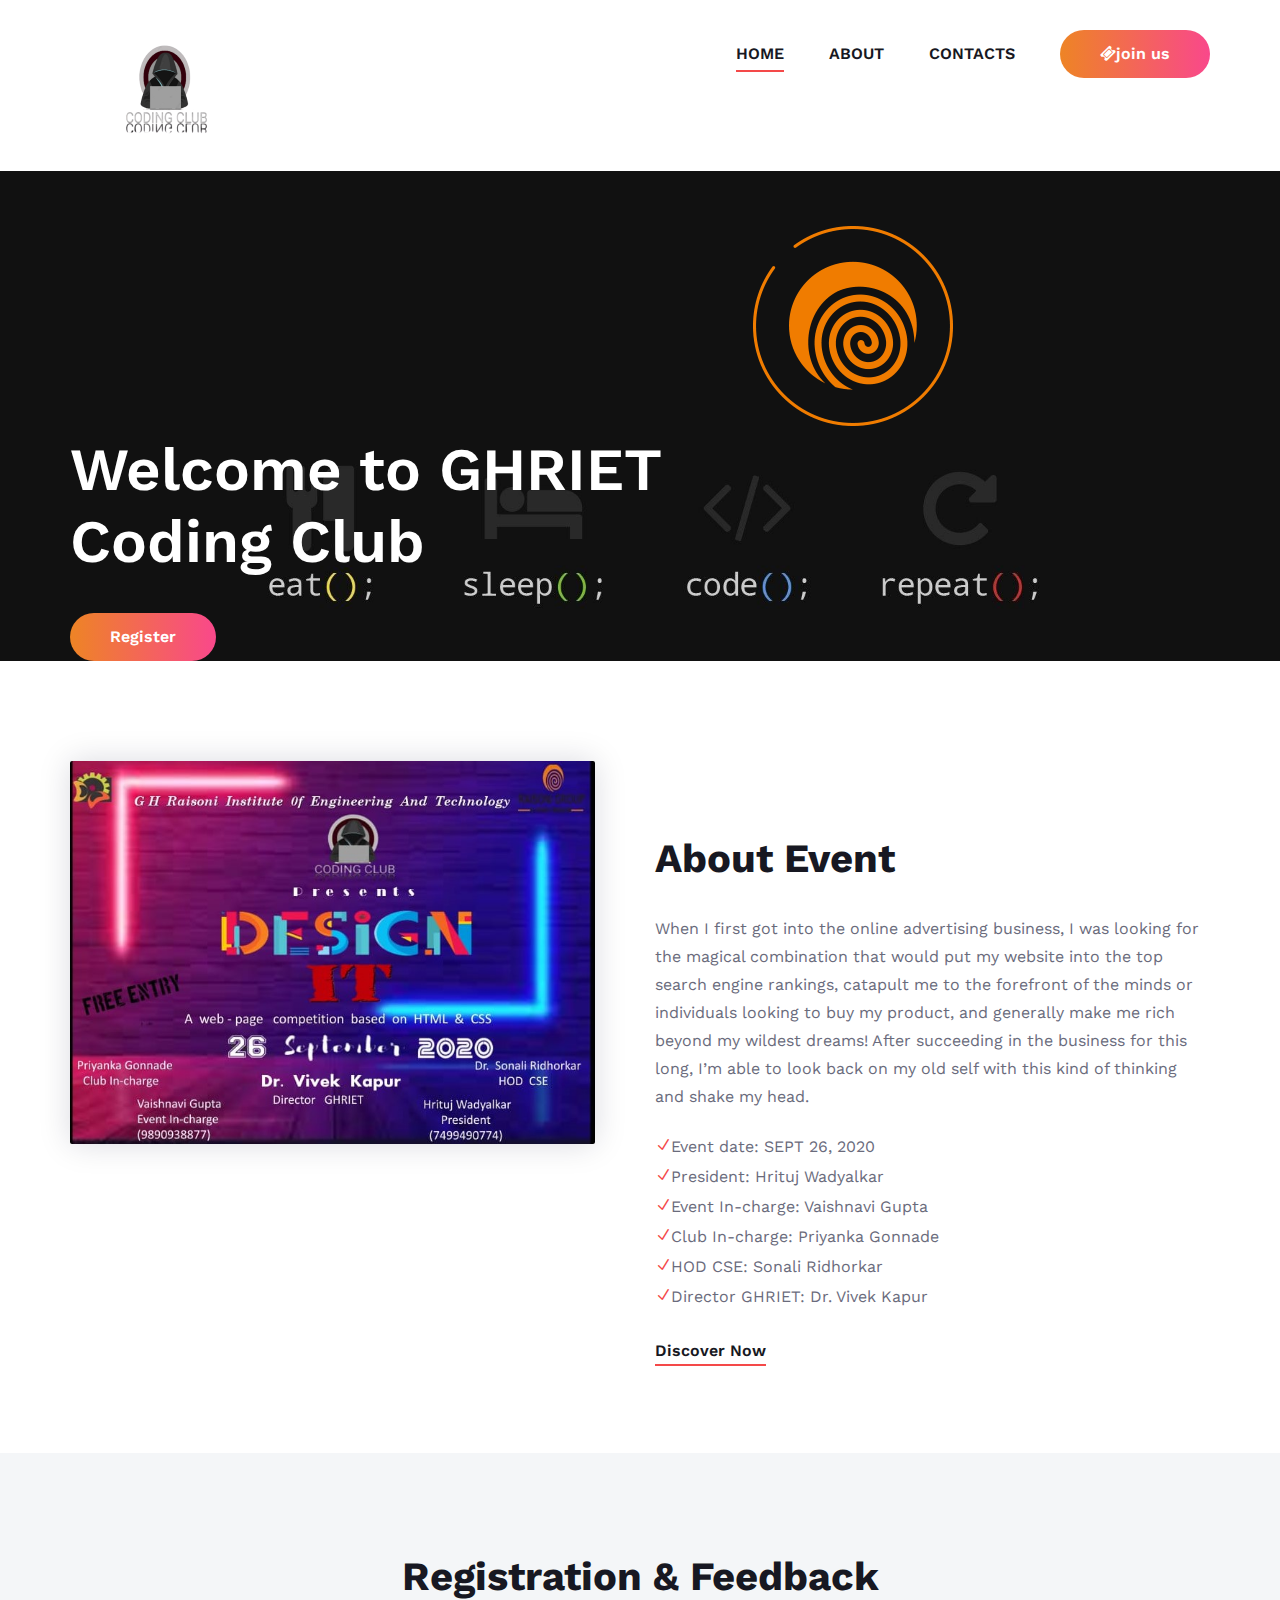
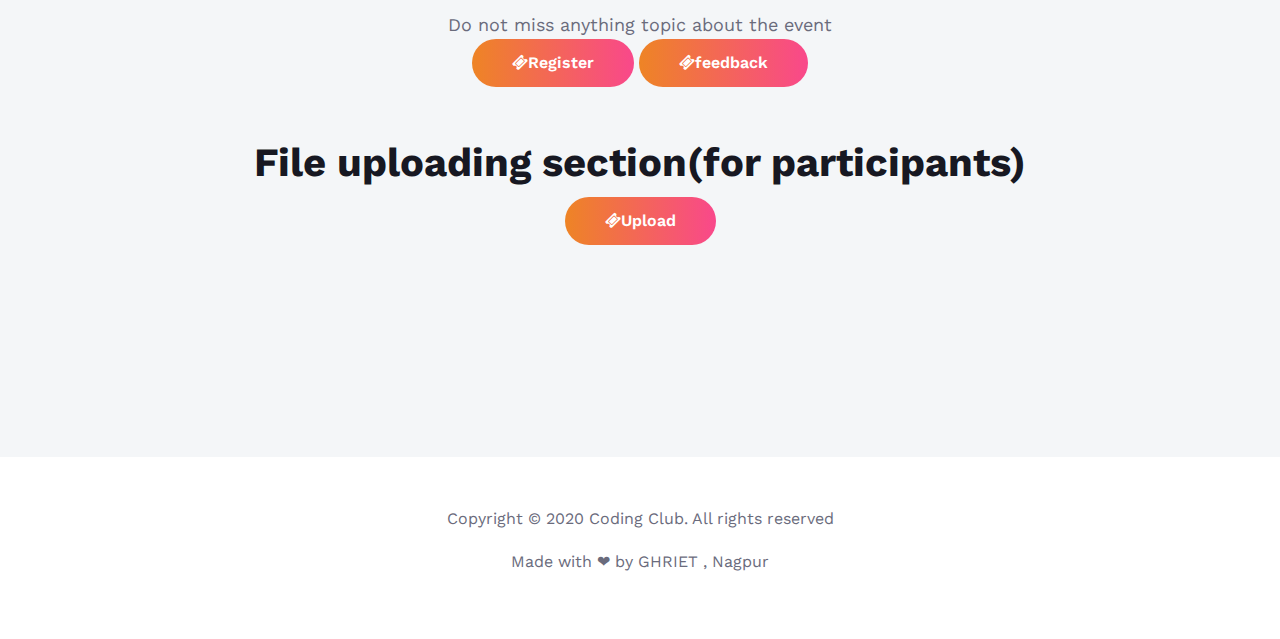
==== commit 8bcbdd13: "logo" ====
--- a/index.html
+++ b/index.html
@@ -48,7 +48,7 @@
                         <li><a href="#">Contacts</a></li>
                     </ul>
                 </nav>
-                <a href="#" class="primary-btn top-btn"><i class="fa fa-ticket"></i>Register</a>
+                <a href="#" class="primary-btn top-btn"><i class="fa fa-ticket"></i>join us</a>
             </div>
             <div id="mobile-menu-wrap"></div>
         </div>
@@ -153,8 +153,8 @@
                     <div class="section-title">
                         <h2>Registration & Feedback </h2>
                         <p>Do not miss anything topic about the event</p>
-                        <a href="https://forms.gle/aA8JoqDNaA3p2tTW8" class="primary-btn top-btn"><i class="fa fa-ticket"></i>Register</a>
-                        <a href="#" class="primary-btn top-btn"><i class="fa fa-ticket"></i>feedback</a>
+                        <a href="https://forms.gle/BsdFucfxkKoXuCeJ6" class="primary-btn top-btn"><i class="fa fa-ticket"></i>Register</a>
+                        <a href="https://forms.gle/R1Nm7aL5HGFP22Cg6" class="primary-btn top-btn"><i class="fa fa-ticket"></i>feedback</a>
                     </div>
                 </div>
             </div>
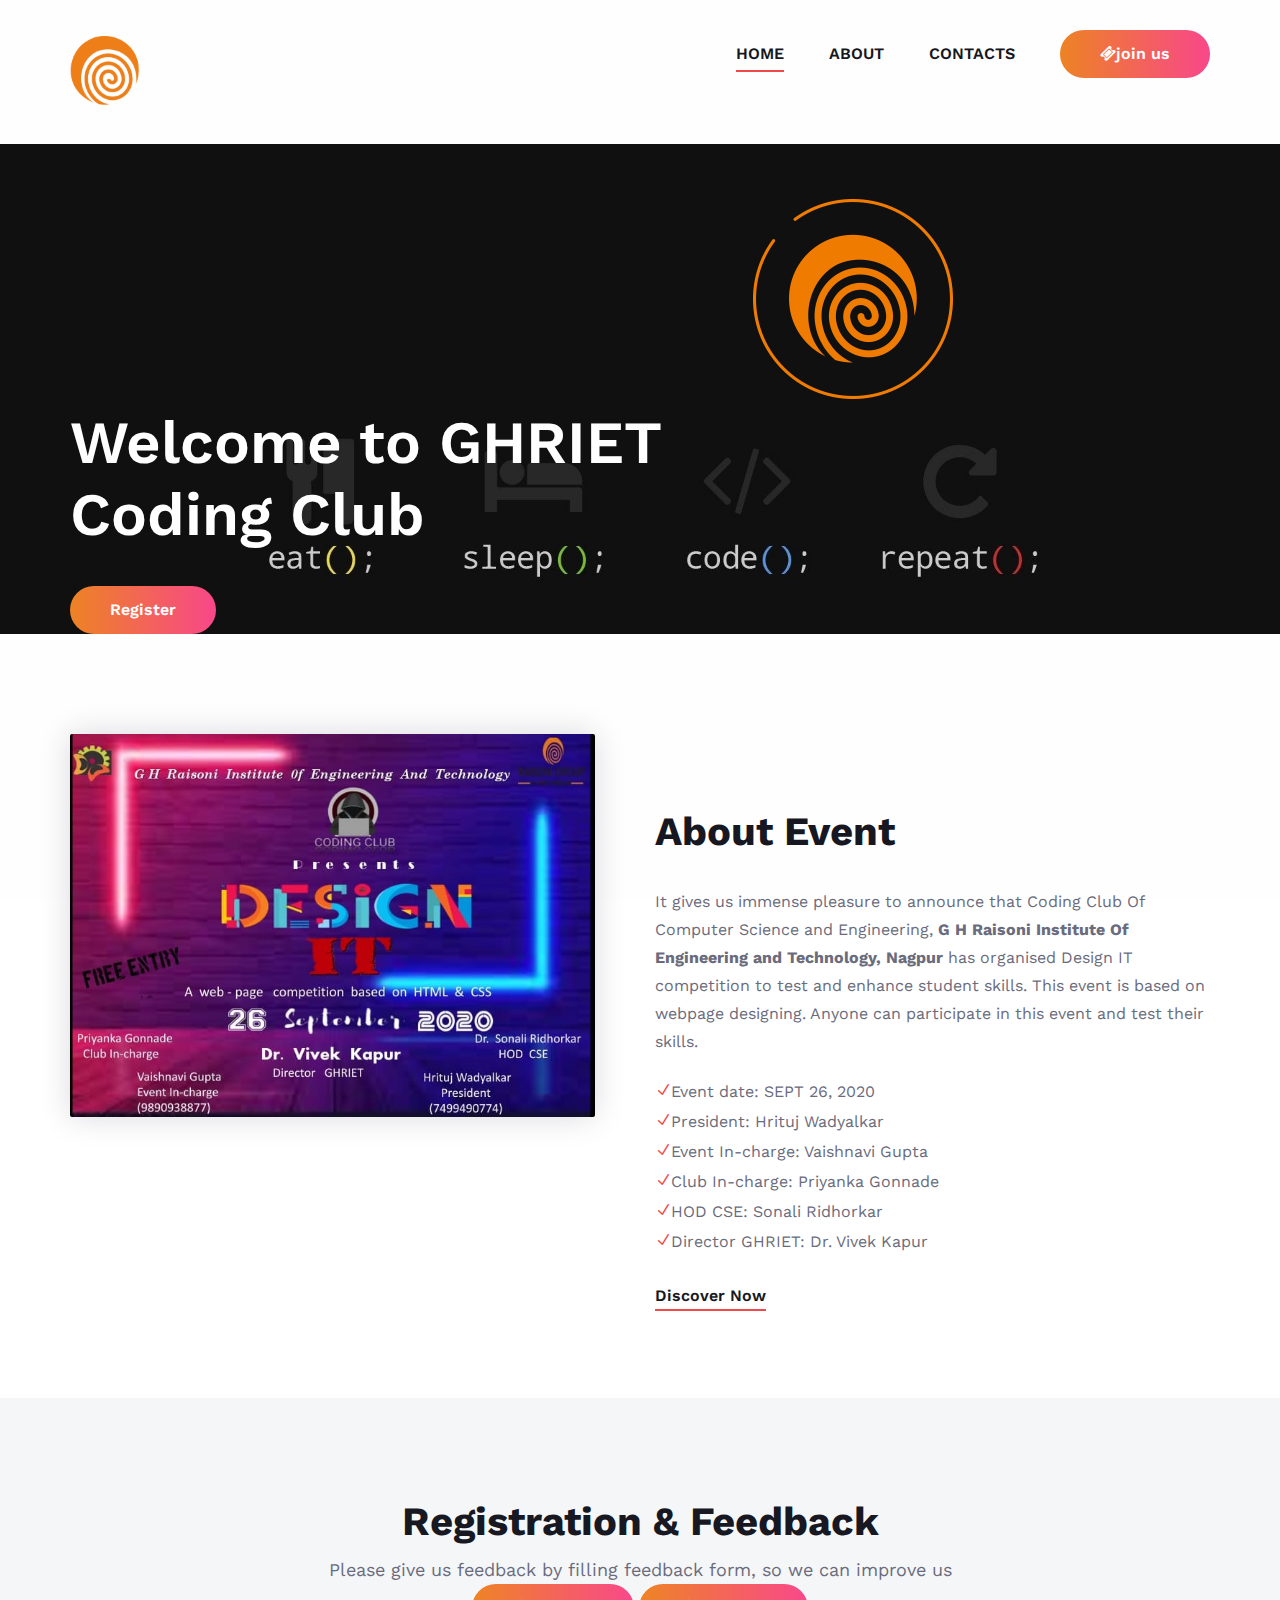
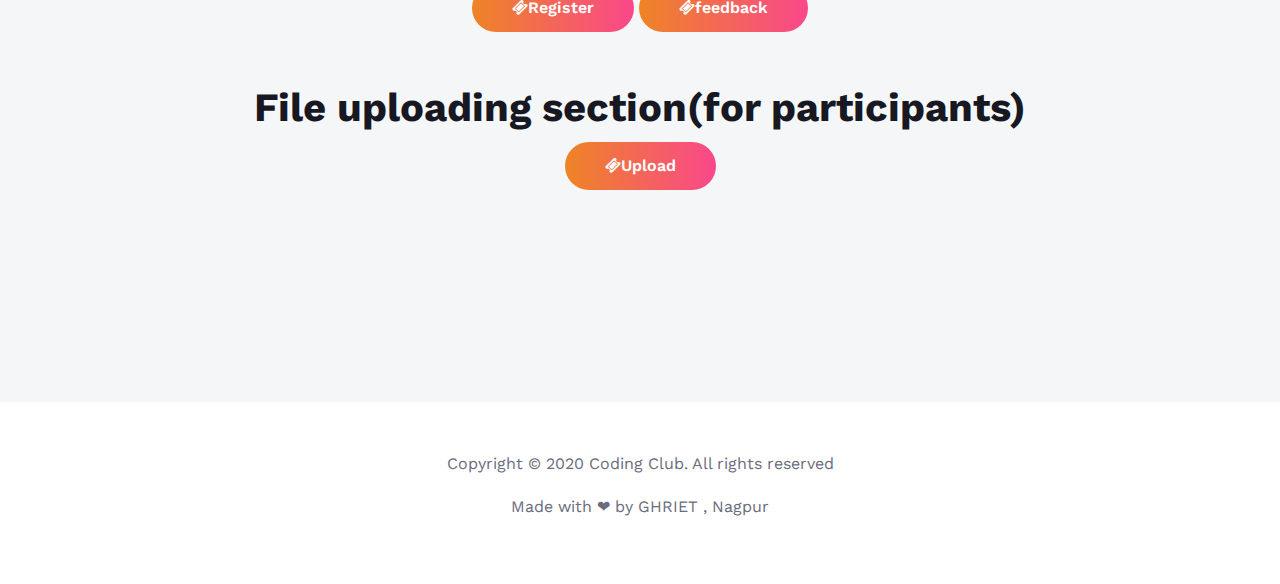
==== commit 0c20e1f0: "<p> update" ====
--- a/index.html
+++ b/index.html
@@ -121,11 +121,7 @@
                 <div class="col-lg-6">
                     <div class="ha-text">
                         <h2>About Event</h2>
-                        <p>When I first got into the online advertising business, I was looking for the magical
-                            combination that would put my website into the top search engine rankings, catapult me to
-                            the forefront of the minds or individuals looking to buy my product, and generally make me
-                            rich beyond my wildest dreams! After succeeding in the business for this long, I’m able to
-                            look back on my old self with this kind of thinking and shake my head.</p>
+                        <p>It gives us immense pleasure to announce that Coding Club Of Computer Science and Engineering, <strong>G H Raisoni Institute Of Engineering and Technology, Nagpur</strong> has organised  Design IT competition to test and enhance student skills. This event is based on webpage designing. Anyone can participate in this event and test their skills.</p>
                         <ul>
                             <li><span class="icon_check"></span>Event date: SEPT 26, 2020</li>
                             <li><span class="icon_check"></span>President: Hrituj Wadyalkar</li> 
@@ -152,7 +148,7 @@
                 <div class="col-lg-12">
                     <div class="section-title">
                         <h2>Registration & Feedback </h2>
-                        <p>Do not miss anything topic about the event</p>
+                        <p>Please give us feedback by filling feedback form, so we can improve us </p>
                         <a href="https://forms.gle/BsdFucfxkKoXuCeJ6" class="primary-btn top-btn"><i class="fa fa-ticket"></i>Register</a>
                         <a href="https://forms.gle/R1Nm7aL5HGFP22Cg6" class="primary-btn top-btn"><i class="fa fa-ticket"></i>feedback</a>
                     </div>
@@ -197,4 +193,17 @@
     <script src="js/main.js"></script>
 </body>
 
-</html>+</html>
+
+
+
+
+
+
+
+
+
+
+
+
+  <!--Designed by Shantanu Nimkar -->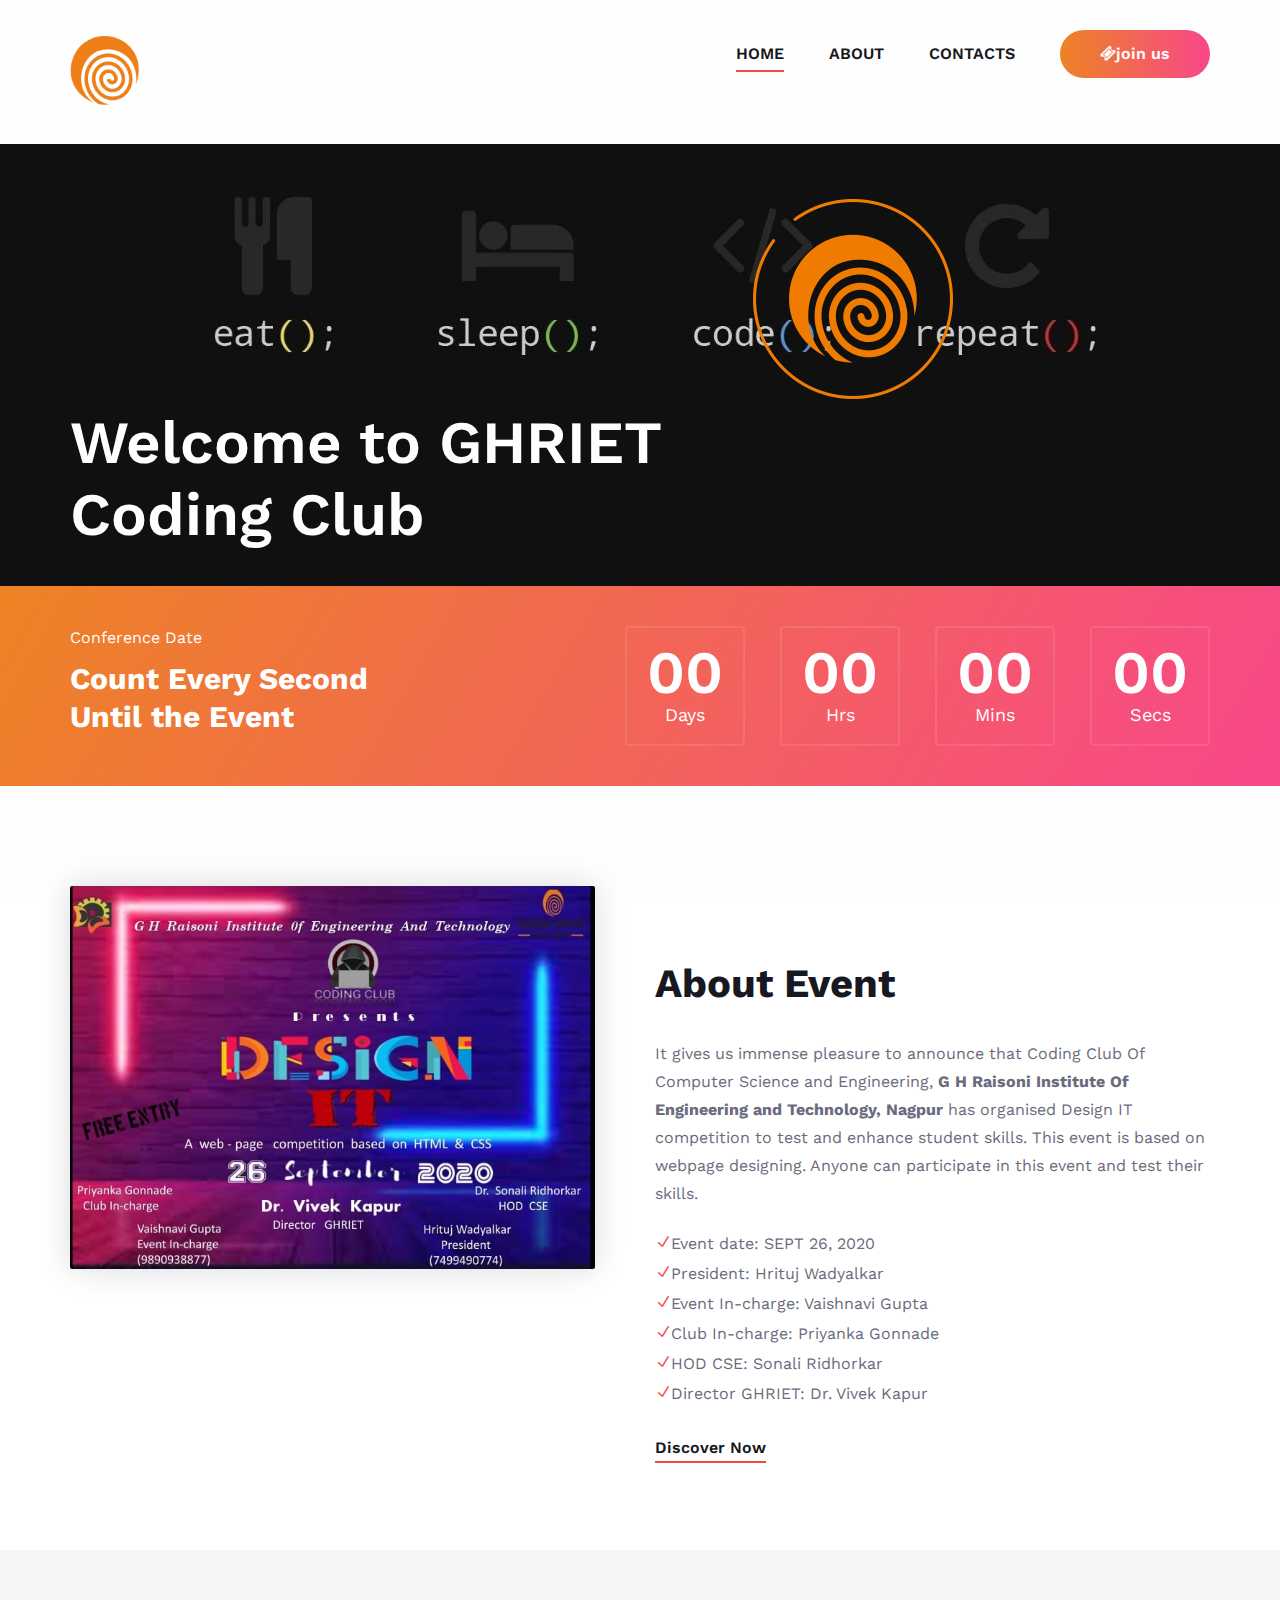
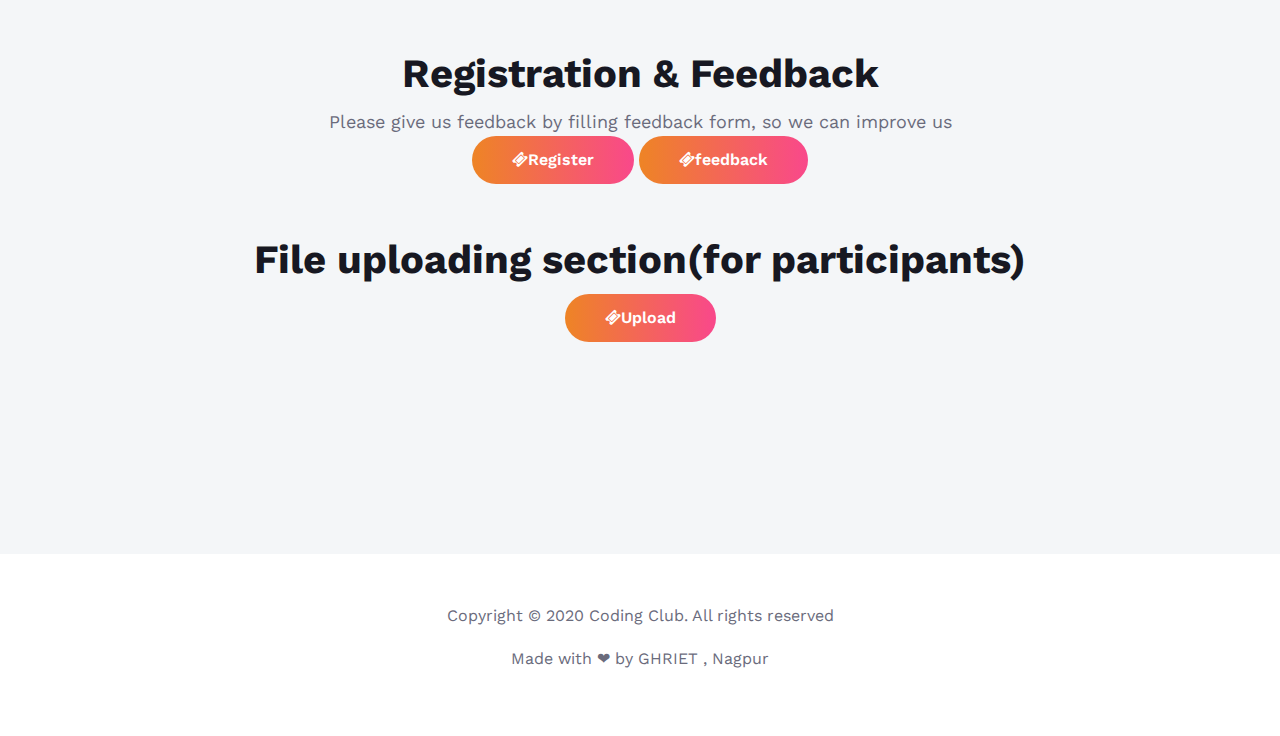
==== commit 227221ef: "main.js update" ====
--- a/index.html
+++ b/index.html
@@ -63,7 +63,7 @@
                     <div class="hero-text">
                         <span></span>
                         <h2>Welcome to GHRIET<br /> Coding Club</h2>
-                        <a href="#" class="primary-btn">Register</a>
+                       <!-- <a href="#" class="primary-btn"0>Register</a> -->
                     </div>
                 </div>
                 <div class="col-lg-5">
@@ -74,7 +74,7 @@
     </section>
     <!-- Hero Section End -->
 
-    <!-- Counter Section Begin --
+    <!-- Counter Section Begin -->
     <section class="counter-section bg-gradient">
         <div class="container">
             <div class="row">
@@ -87,19 +87,19 @@
                 <div class="col-lg-8">
                     <div class="cd-timer" id="countdown">
                         <div class="cd-item">
+                            <span>10</span>
+                            <p>Days</p>
+                        </div>
+                        <div class="cd-item">
+                            <span>10</span>
+                            <p>Hours</p>
+                        </div>
+                        <div class="cd-item">
                             <span>40</span>
-                            <p>Days</p>
-                        </div>
-                        <div class="cd-item">
-                            <span>18</span>
-                            <p>Hours</p>
-                        </div>
-                        <div class="cd-item">
-                            <span>46</span>
                             <p>Minutes</p>
                         </div>
                         <div class="cd-item">
-                            <span>32</span>
+                            <span>30</span>
                             <p>Seconds</p>
                         </div>
                     </div>
